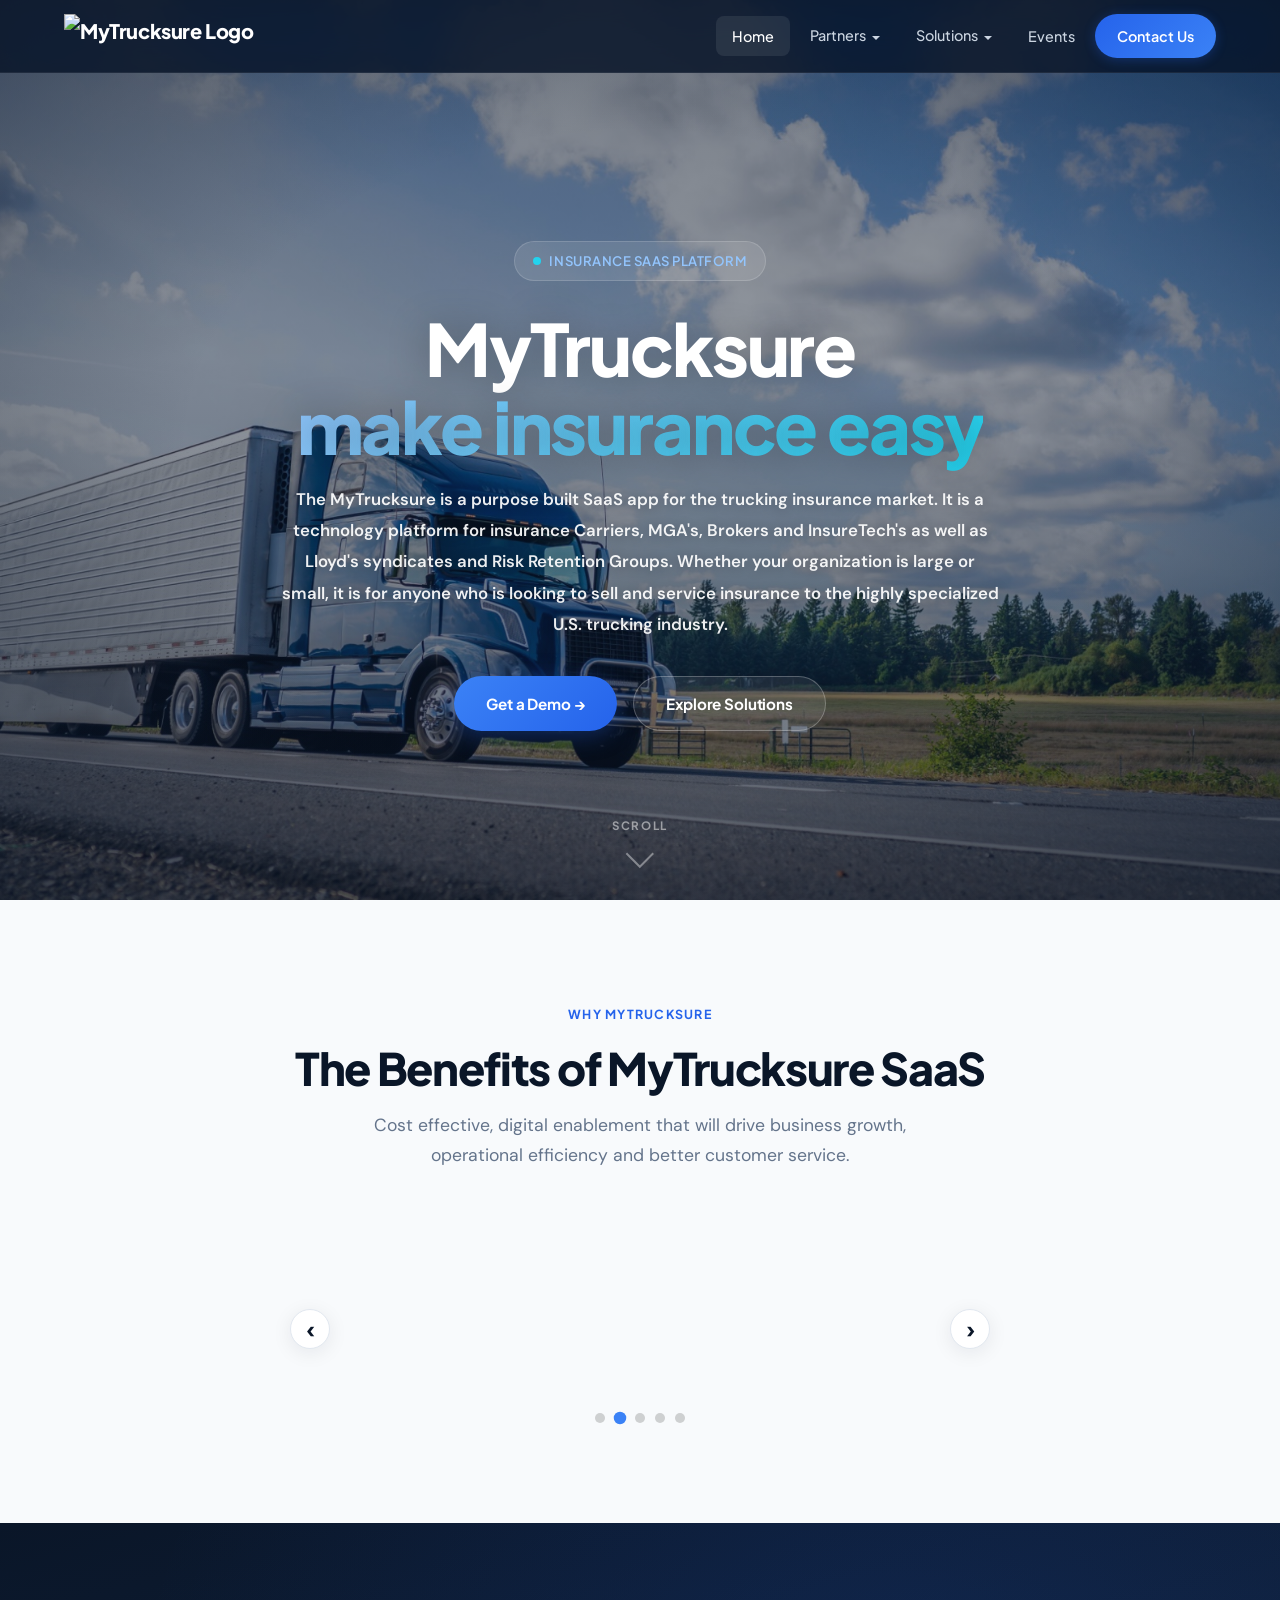
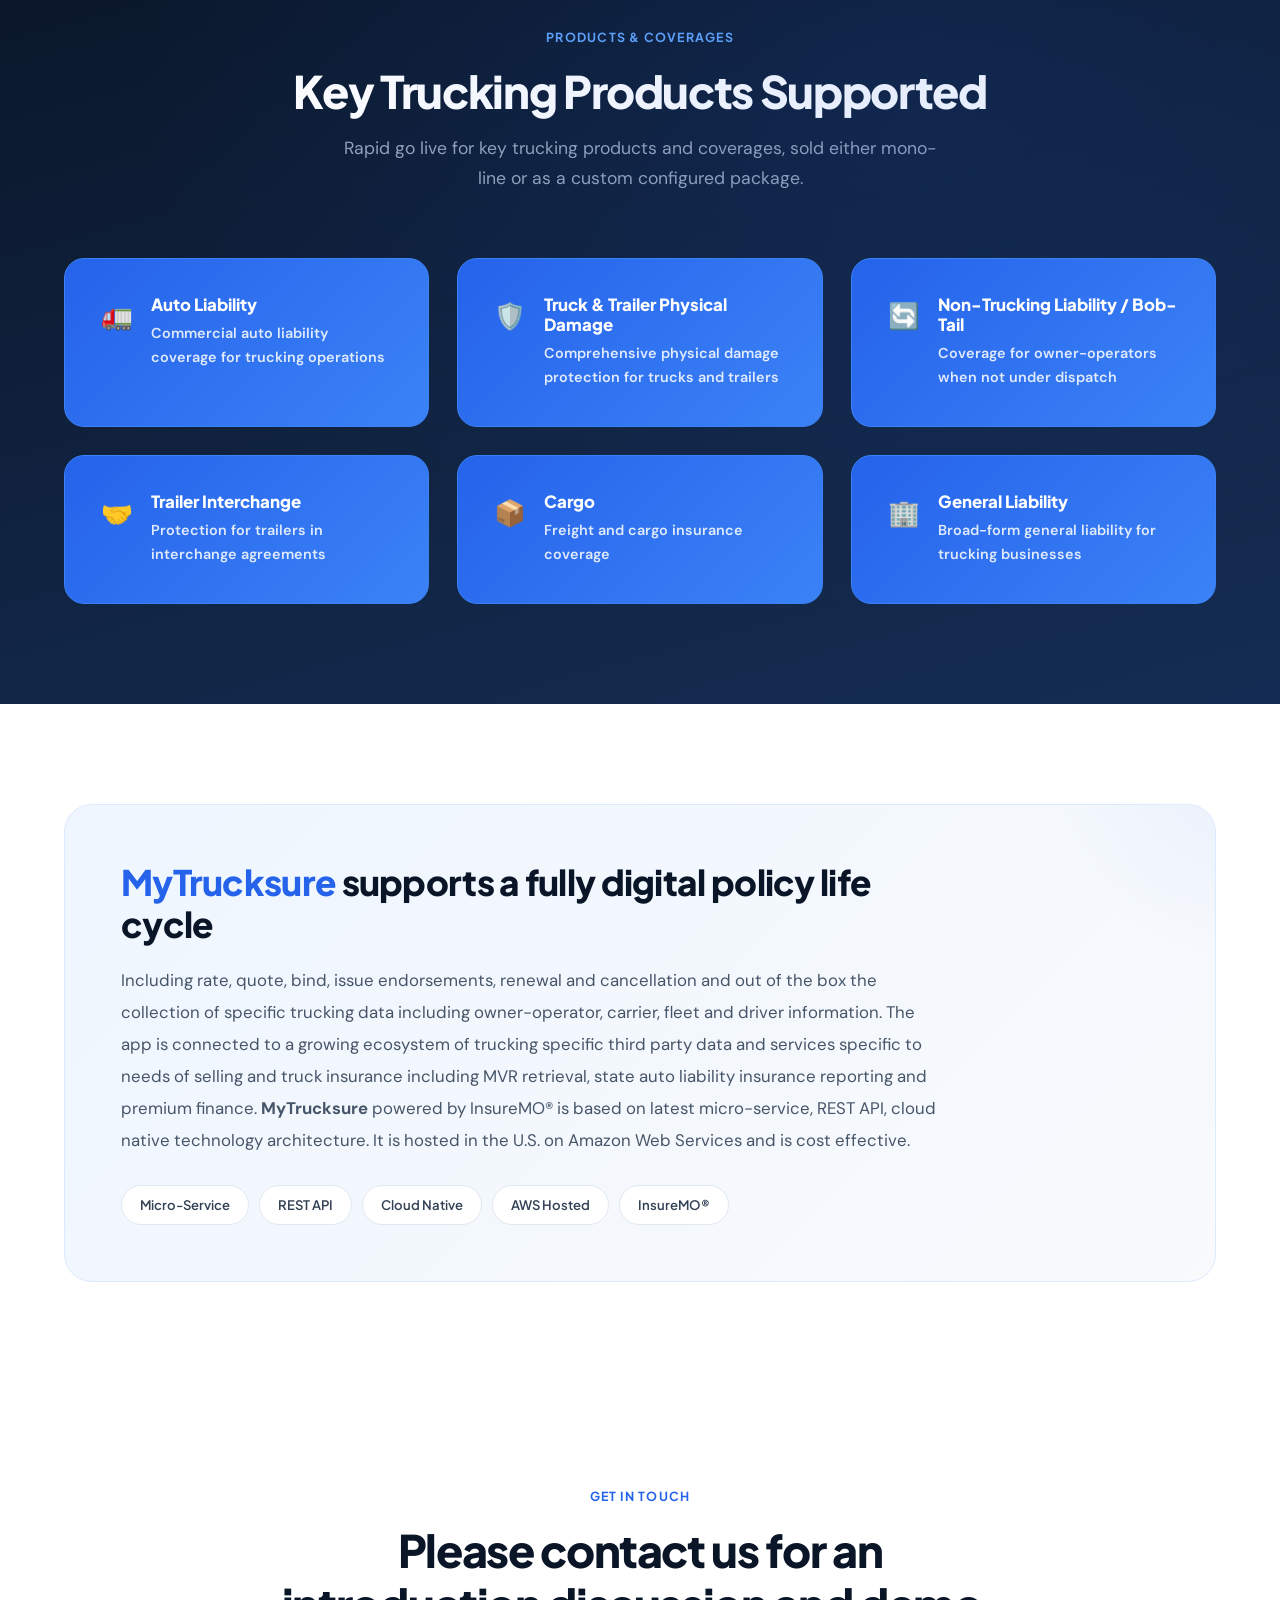
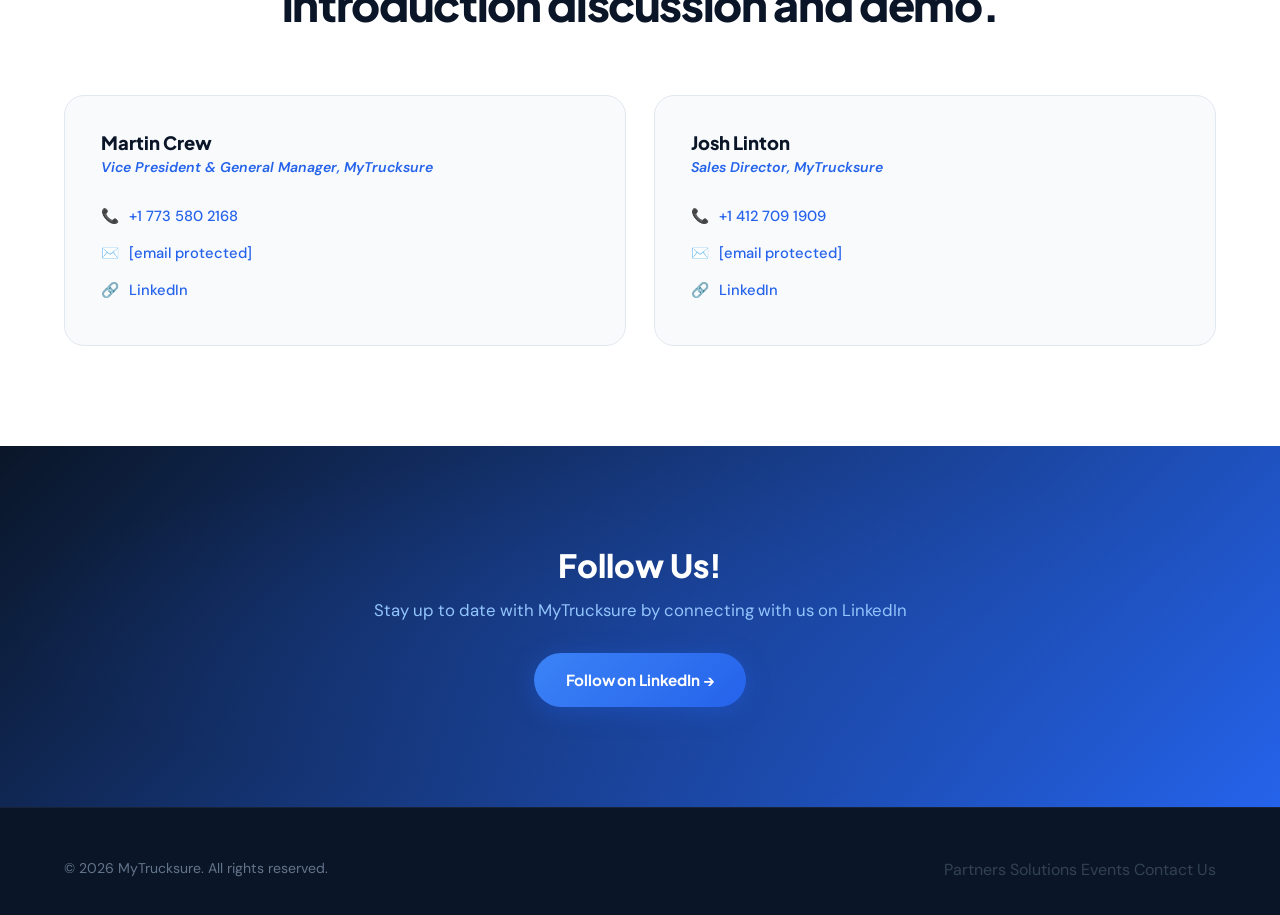
==== index.html @ 4ed74c0b "Update index.html" ====
<!DOCTYPE html>
<html lang="en">
<head>
<meta charset="UTF-8">
<meta name="viewport" content="width=device-width, initial-scale=1.0">
<title>MyTrucksure - Insurance SaaS Solution</title>
<meta name="description" content="MyTrucksure is a purpose built SaaS app for the trucking insurance market. Technology platform for insurance Carriers, MGA's, Brokers and InsureTech's.">
<link rel="preconnect" href="https://fonts.googleapis.com">
<link rel="preconnect" href="https://fonts.gstatic.com" crossorigin>
<link href="https://fonts.googleapis.com/css2?family=Plus+Jakarta+Sans:wght@400;500;600;700;800&family=DM+Sans:wght@400;500;600&display=swap" rel="stylesheet">
<link rel="stylesheet" href="css/styles.css">
</head>
<body>

<!-- ═══════════════ NAVBAR ═══════════════ -->
<nav class="navbar" id="navbar">
  <div class="nav-inner">
    <a class="nav-logo" href="index.html">
      <img src="images/MyTrucksure_logo.png" alt="MyTrucksure Logo">
    </a>
    <div class="nav-links" id="navLinks">
      <a class="nav-link active" href="index.html" data-page="home">Home</a>
      <div class="nav-dropdown">
        <a class="nav-link" href="pages/partners.html" data-page="partners">Partners</a>
        <div class="dropdown-menu">
          <a class="dropdown-item" href="pages/partners.html#partnerships">Partnerships</a>
          <a class="dropdown-item" href="pages/partners.html#integrations">Integrations</a>
        </div>
      </div>
      <div class="nav-dropdown">
        <a class="nav-link" href="pages/solutions.html" data-page="solutions">Solutions</a>
        <div class="dropdown-menu">
          <a class="dropdown-item" href="pages/solutions.html#underwriting">Underwriting</a>
          <a class="dropdown-item" href="pages/solutions.html#policyadmin">Policy Admin</a>
          <a class="dropdown-item" href="pages/solutions.html#billing">Billing &amp; Payments</a>
        </div>
      </div>
      <a class="nav-link" href="pages/events.html" data-page="events">Events</a>
      <a class="nav-link nav-cta" href="pages/contact.html" data-page="contact">Contact Us</a>
    </div>
    <button class="hamburger" id="hamburger" onclick="toggleMenu()" aria-label="Menu">
      <span></span><span></span><span></span>
    </button>
  </div>
</nav>

<!-- ═══════════════ HOME PAGE ═══════════════ -->

<!-- Hero — Full-screen truck background -->
<section class="hero" id="hero-section">
  <div class="hero-bg" id="heroBg"></div>
  <div class="container">
    <div class="hero-content">
      <div class="hero-badge"><span class="hero-badge-dot"></span> Insurance SaaS Platform</div>
      <h1>MyTrucksure<br><em>make insurance easy</em></h1>
      <p class="hero-sub">The MyTrucksure is a purpose built SaaS app for the trucking insurance market. It is a technology platform for insurance Carriers, MGA's, Brokers and InsureTech's as well as Lloyd's syndicates and Risk Retention Groups. Whether your organization is large or small, it is for anyone who is looking to sell and service insurance to the highly specialized U.S. trucking industry.</p>
      <div class="hero-ctas">
        <a class="btn btn-primary" href="pages/contact.html">Get a Demo →</a>
        <a class="btn btn-outline" href="pages/solutions.html">Explore Solutions</a>
      </div>
    </div>
  </div>
  <div class="hero-scroll">
    <div class="hero-scroll-label">Scroll</div>
    <span class="hero-scroll-arrow"></span>
  </div>
</section>

<!-- Benefits -->
<section class="benefits-section section-pad">
  <div class="container">
    <div class="section-header reveal">
      <span class="section-label">Why MyTrucksure</span>
      <h2 class="section-title">The Benefits of MyTrucksure SaaS</h2>
      <p class="section-desc">Cost effective, digital enablement that will drive business growth, operational efficiency and better customer service.</p>
    </div>
    <div class="benefits-carousel reveal" id="benefitsCarousel">
      <div class="carousel-nav prev" id="carouselPrev">‹</div>
      <div class="carousel-nav next" id="carouselNext">›</div>
      <!-- Fixed-height viewport — prevents layout shifts -->
      <div class="benefits-carousel-viewport" id="carouselViewport">
        <div class="benefits-carousel-track" id="carouselTrack">
          <div class="benefits-slide">
            <h3>Increase Quotation &amp; Binding</h3>
            <p>Increase quotation response rate and increase binding through streamlined digital workflows.</p>
          </div>
          <div class="benefits-slide">
            <h3>Eliminate Manual Processes</h3>
            <p>Eliminate manual processes and spreadsheets with automated, intelligent underwriting tools.</p>
          </div>
          <div class="benefits-slide">
            <h3>Easy Data Access</h3>
            <p>Easy access to all your underwriting and customer data in one centralized platform.</p>
          </div>
          <div class="benefits-slide">
            <h3>Premium Finance Integration</h3>
            <p>Automated premium finance integration for seamless payment workflows.</p>
          </div>
          <div class="benefits-slide">
            <h3>API Connectivity</h3>
            <p>Connect to the broader trucking digital ecosystem through easily enabled API connectivity.</p>
          </div>
        </div>
      </div>
      <div class="carousel-dots" id="carouselDots"></div>
    </div>

    <!-- Inline carousel styles & script (self-contained fix) -->
    <style>
      .benefits-carousel {
        position: relative;
        max-width: 700px;
        margin: 0 auto;
        padding: 0 50px; /* room for arrows */
        user-select: none;
      }
      .benefits-carousel-viewport {
        overflow: hidden;
        position: relative;
        /* Fixed height prevents layout reflow when slides change */
        height: 160px;
        cursor: grab;
      }
      .benefits-carousel-viewport.dragging { cursor: grabbing; }
      .benefits-carousel-track {
        display: flex;
        transition: transform 0.45s cubic-bezier(.4,0,.2,1);
        height: 100%;
        will-change: transform;
      }
      .benefits-carousel-track.no-transition { transition: none; }
      .benefits-slide {
        min-width: 100%;
        box-sizing: border-box;
        display: flex;
        flex-direction: column;
        justify-content: center;
        align-items: center;
        text-align: center;
        padding: 20px 30px;
        height: 100%;
      }
      .benefits-slide h3 { margin: 0 0 12px; }
      .benefits-slide p  { margin: 0; }

      /* Arrows — absolutely positioned, vertically centered, never move */
      .carousel-nav {
        position: absolute;
        top: 50%;
        transform: translateY(-50%);
        z-index: 2;
        width: 40px;
        height: 40px;
        display: flex;
        align-items: center;
        justify-content: center;
        font-size: 1.5rem;
        cursor: pointer;
        border-radius: 50%;
        transition: background .2s;
      }
      .carousel-nav.prev { left: 0; }
      .carousel-nav.next { right: 0; }

      /* Dots — fixed position below viewport */
      .carousel-dots {
        display: flex;
        justify-content: center;
        gap: 10px;
        margin-top: 18px;
      }
      .carousel-dot {
        width: 10px; height: 10px;
        border-radius: 50%;
        background: rgba(128,128,128,.35);
        cursor: pointer;
        transition: background .25s, transform .25s;
      }
      .carousel-dot.active {
        background: var(--accent, #3b82f6);
        transform: scale(1.25);
      }
    </style>
    <script>
    (function(){
      var track = document.getElementById('carouselTrack');
      var viewport = document.getElementById('carouselViewport');
      var dotsWrap = document.getElementById('carouselDots');
      var slides = track.querySelectorAll('.benefits-slide');
      var total = slides.length;
      var idx = 0;
      var autoDelay = 2000; // 2 seconds
      var timer = null;

      /* Build dots */
      for(var i=0;i<total;i++){
        var d = document.createElement('span');
        d.className = 'carousel-dot' + (i===0?' active':'');
        d.setAttribute('data-i', i);
        dotsWrap.appendChild(d);
      }
      var dots = dotsWrap.querySelectorAll('.carousel-dot');

      function goTo(n, animate){
        if(animate===undefined) animate=true;
        idx = ((n % total) + total) % total;
        if(!animate) track.classList.add('no-transition');
        track.style.transform = 'translateX(-' + (idx*100) + '%)';
        if(!animate) { track.offsetHeight; track.classList.remove('no-transition'); }
        for(var j=0;j<dots.length;j++) dots[j].classList.toggle('active', j===idx);
      }

      function next(){ goTo(idx+1); }
      function prev(){ goTo(idx-1); }

      /* Auto-play */
      function startAuto(){ stopAuto(); timer = setInterval(next, autoDelay); }
      function stopAuto(){ if(timer){ clearInterval(timer); timer=null; } }
      startAuto();

      /* Arrows */
      document.getElementById('carouselPrev').addEventListener('click', function(){ stopAuto(); prev(); startAuto(); });
      document.getElementById('carouselNext').addEventListener('click', function(){ stopAuto(); next(); startAuto(); });

      /* Dots */
      dotsWrap.addEventListener('click', function(e){
        var t = e.target;
        if(t.classList.contains('carousel-dot')){
          stopAuto(); goTo(+t.getAttribute('data-i')); startAuto();
        }
      });

      /* Drag / Swipe */
      var startX=0, moveX=0, dragging=false, threshold=40;

      function pointerDown(e){
        dragging = true;
        startX = (e.touches ? e.touches[0] : e).clientX;
        moveX = 0;
        track.classList.add('no-transition');
        viewport.classList.add('dragging');
        stopAuto();
      }
      function pointerMove(e){
        if(!dragging) return;
        var cx = (e.touches ? e.touches[0] : e).clientX;
        moveX = cx - startX;
        var base = -(idx * 100);
        var pct = (moveX / viewport.offsetWidth) * 100;
        track.style.transform = 'translateX(' + (base + pct) + '%)';
      }
      function pointerUp(){
        if(!dragging) return;
        dragging = false;
        track.classList.remove('no-transition');
        viewport.classList.remove('dragging');
        if(moveX < -threshold) next();
        else if(moveX > threshold) prev();
        else goTo(idx);
        startAuto();
      }

      viewport.addEventListener('mousedown', pointerDown);
      viewport.addEventListener('mousemove', pointerMove);
      document.addEventListener('mouseup', pointerUp);
      viewport.addEventListener('touchstart', pointerDown, {passive:true});
      viewport.addEventListener('touchmove', pointerMove, {passive:true});
      viewport.addEventListener('touchend', pointerUp);

      /* Pause on hover */
      viewport.addEventListener('mouseenter', stopAuto);
      viewport.addEventListener('mouseleave', startAuto);
    })();
    </script>
  </div>
</section>

<!-- Coverage -->
<section class="coverage-section section-pad">
  <div class="container">
    <div class="section-header reveal">
      <span class="section-label">Products &amp; Coverages</span>
      <h2 class="section-title">Key Trucking Products Supported</h2>
      <p class="section-desc">Rapid go live for key trucking products and coverages, sold either mono-line or as a custom configured package.</p>
    </div>
    <div class="coverage-grid">
      <div class="coverage-card reveal"><span class="coverage-icon">🚛</span><div><h3>Auto Liability</h3><p>Commercial auto liability coverage for trucking operations</p></div></div>
      <div class="coverage-card reveal"><span class="coverage-icon">🛡️</span><div><h3>Truck &amp; Trailer Physical Damage</h3><p>Comprehensive physical damage protection for trucks and trailers</p></div></div>
      <div class="coverage-card reveal"><span class="coverage-icon">🔄</span><div><h3>Non-Trucking Liability / Bob-Tail</h3><p>Coverage for owner-operators when not under dispatch</p></div></div>
      <div class="coverage-card reveal"><span class="coverage-icon">🤝</span><div><h3>Trailer Interchange</h3><p>Protection for trailers in interchange agreements</p></div></div>
      <div class="coverage-card reveal"><span class="coverage-icon">📦</span><div><h3>Cargo</h3><p>Freight and cargo insurance coverage</p></div></div>
      <div class="coverage-card reveal"><span class="coverage-icon">🏢</span><div><h3>General Liability</h3><p>Broad-form general liability for trucking businesses</p></div></div>
    </div>
  </div>
</section>

<!-- Platform Description -->
<section class="platform-section section-pad">
  <div class="container">
    <div class="platform-box reveal">
      <h2><span>MyTrucksure</span> supports a fully digital policy life cycle</h2>
      <p>Including rate, quote, bind, issue endorsements, renewal and cancellation and out of the box the collection of specific trucking data including owner-operator, carrier, fleet and driver information. The app is connected to a growing ecosystem of trucking specific third party data and services specific to needs of selling and truck insurance including MVR retrieval, state auto liability insurance reporting and premium finance. <strong>MyTrucksure</strong> powered by InsureMO® is based on latest micro-service, REST API, cloud native technology architecture. It is hosted in the U.S. on Amazon Web Services and is cost effective.</p>
      <div class="platform-tech-tags">
        <span class="tech-tag">Micro-Service</span>
        <span class="tech-tag">REST API</span>
        <span class="tech-tag">Cloud Native</span>
        <span class="tech-tag">AWS Hosted</span>
        <span class="tech-tag">InsureMO®</span>
      </div>
    </div>
  </div>
</section>

<!-- Contact Strip -->
<section class="contact-strip section-pad">
  <div class="container">
    <div class="section-header reveal">
      <span class="section-label">Get in Touch</span>
      <h2 class="section-title">Please contact us for an<br>introduction discussion and demo.</h2>
    </div>
    <div class="contact-cards">
      <div class="contact-person reveal">
        <h3>Martin Crew</h3>
        <span class="role">Vice President &amp; General Manager, MyTrucksure</span>
        <div class="contact-detail">📞 <a href="tel:+17735802168">+1 773 580 2168</a></div>
        <div class="contact-detail">✉️ <a href="/cdn-cgi/l/email-protection#127f7360667b7c3c71607765527f6b6660677179616760773c717d7f"><span class="__cf_email__" data-cfemail="b8d5d9caccd1d696dbcaddcff8d5c1cccacddbd3cbcdcadd96dbd7d5">[email&#160;protected]</span></a></div>
        <div class="contact-detail">🔗 <a href="https://www.linkedin.com/in/martin-crew-794110b/" target="_blank">LinkedIn</a></div>
      </div>
      <div class="contact-person reveal">
        <h3>Josh Linton</h3>
        <span class="role">Sales Director, MyTrucksure</span>
        <div class="contact-detail">📞 <a href="tel:+14127091909">+1 412 709 1909</a></div>
        <div class="contact-detail">✉️ <a href="/cdn-cgi/l/email-protection#315b5e42591f5d585f455e5f715c48454344525a424443541f525e5c"><span class="__cf_email__" data-cfemail="274d48544f094b4e49534849674a5e535552444c545255420944484a">[email&#160;protected]</span></a></div>
        <div class="contact-detail">🔗 <a href="https://www.linkedin.com/in/jtlinton" target="_blank">LinkedIn</a></div>
      </div>
    </div>
  </div>
</section>

<!-- LinkedIn -->
<section class="linkedin-section section-pad">
  <div class="container">
    <h2 class="reveal">Follow Us!</h2>
    <p class="reveal">Stay up to date with MyTrucksure by connecting with us on LinkedIn</p>
    <a class="btn btn-primary reveal" href="https://www.linkedin.com/company/mytrucksure/?viewAsMember=true" target="_blank">Follow on LinkedIn →</a>
  </div>
</section>

<!-- ═══════════════ FOOTER ═══════════════ -->
<footer class="site-footer">
  <div class="container">
    <div class="footer-inner">
      <p class="footer-text">&copy; 2026 MyTrucksure. All rights reserved.</p>
      <div class="footer-links">
        <a href="pages/partners.html">Partners</a>
        <a href="pages/solutions.html">Solutions</a>
        <a href="pages/events.html">Events</a>
        <a href="pages/contact.html">Contact Us</a>
      </div>
    </div>
  </div>
</footer>

<script src="js/main.js"></script>
<script>
/* ── Fallback: if main.js fails to load or doesn't handle .reveal, ensure content is visible ── */
(function(){
  /* Give main.js 800ms to initialise; if .reveal items are still invisible, force-show them */
  setTimeout(function(){
    var items = document.querySelectorAll('.reveal');
    if(!items.length) return;
    /* Check if the first reveal element is still invisible */
    var first = items[0];
    var style = window.getComputedStyle(first);
    if(style.opacity === '0' || style.visibility === 'hidden'){
      for(var i=0; i<items.length; i++){
        items[i].style.opacity = '1';
        items[i].style.transform = 'none';
        items[i].style.visibility = 'visible';
        items[i].classList.add('active');
      }
    }
  }, 800);

  /* Also set up an IntersectionObserver as a safety net for scroll-reveal */
  if('IntersectionObserver' in window){
    var obs = new IntersectionObserver(function(entries){
      entries.forEach(function(entry){
        if(entry.isIntersecting){
          entry.target.classList.add('active');
          entry.target.style.opacity = '1';
          entry.target.style.transform = 'none';
          obs.unobserve(entry.target);
        }
      });
    }, { threshold: 0.15 });
    document.querySelectorAll('.reveal').forEach(function(el){ obs.observe(el); });
  }
})();
</script>

<!-- Mobile hamburger toggle (fallback if not in main.js) -->
<script>
function toggleMenu(){
  var links = document.getElementById('navLinks');
  var ham = document.getElementById('hamburger');
  if(links){ links.classList.toggle('open'); }
  if(ham){ ham.classList.toggle('active'); }
}
</script>

<!-- Navbar scroll effect -->
<script>
(function(){
  var navbar = document.getElementById('navbar');
  if(!navbar) return;
  window.addEventListener('scroll', function(){
    if(window.scrollY > 60) navbar.classList.add('scrolled');
    else navbar.classList.remove('scrolled');
  });
})();
</script>

</body>
</html>
---- css/styles.css ----
/* ═══════════════ CSS VARIABLES ═══════════════ */
:root {
  --navy-900: #0a1628;
  --navy-800: #0f2140;
  --navy-700: #152d54;
  --navy-600: #1a3a6a;
  --blue-500: #2563eb;
  --blue-400: #3b82f6;
  --blue-300: #60a5fa;
  --blue-200: #93c5fd;
  --blue-100: #dbeafe;
  --blue-50: #eff6ff;
  --electric: #4f8fff;
  --cyan: #22d3ee;
  --slate-900: #0f172a;
  --slate-700: #334155;
  --slate-600: #475569;
  --slate-500: #64748b;
  --slate-400: #94a3b8;
  --slate-300: #cbd5e1;
  --slate-200: #e2e8f0;
  --slate-100: #f1f5f9;
  --slate-50: #f8fafc;
  --white: #ffffff;
  --font-display: 'Plus Jakarta Sans', sans-serif;
  --font-body: 'DM Sans', sans-serif;
  --shadow-sm: 0 1px 3px rgba(10,22,40,0.06);
  --shadow-md: 0 4px 20px rgba(10,22,40,0.08);
  --shadow-lg: 0 8px 40px rgba(10,22,40,0.12);
  --shadow-xl: 0 20px 60px rgba(10,22,40,0.16);
  --shadow-glow: 0 0 40px rgba(37,99,235,0.15);
  --radius-sm: 8px;
  --radius-md: 12px;
  --radius-lg: 20px;
  --radius-xl: 28px;
}

/* ═══════════════ RESET & BASE ═══════════════ */
*, *::before, *::after { margin: 0; padding: 0; box-sizing: border-box; }
html { scroll-behavior: smooth; }
body {
  font-family: var(--font-body);
  color: var(--slate-700);
  background: var(--white);
  line-height: 1.7;
  -webkit-font-smoothing: antialiased;
  overflow-x: hidden;
}
a { color: inherit; text-decoration: none; }
img { max-width: 100%; display: block; }
h1,h2,h3,h4,h5,h6 { font-family: var(--font-display); line-height: 1.2; }

/* ═══════════════ UTILITY ═══════════════ */
.container { max-width: 1200px; margin: 0 auto; padding: 0 24px; }
.section-pad { padding: 100px 0; }
.sr-only { position:absolute;width:1px;height:1px;overflow:hidden;clip:rect(0,0,0,0); }

/* ═══════════════ ANIMATIONS ═══════════════ */
@keyframes fadeUp {
  from { opacity: 0; transform: translateY(32px); }
  to { opacity: 1; transform: translateY(0); }
}
@keyframes fadeIn {
  from { opacity: 0; }
  to { opacity: 1; }
}
@keyframes slideRight {
  from { opacity: 0; transform: translateX(-40px); }
  to { opacity: 1; transform: translateX(0); }
}
@keyframes pulse-glow {
  0%, 100% { box-shadow: 0 0 20px rgba(37,99,235,0.2); }
  50% { box-shadow: 0 0 40px rgba(37,99,235,0.4); }
}
@keyframes float {
  0%, 100% { transform: translateY(0); }
  50% { transform: translateY(-12px); }
}
@keyframes grain {
  0%, 100% { transform: translate(0,0); }
  10% { transform: translate(-5%,-10%); }
  30% { transform: translate(3%,-15%); }
  50% { transform: translate(12%,9%); }
  70% { transform: translate(9%,4%); }
  90% { transform: translate(-1%,7%); }
}
@keyframes shimmer {
  0% { background-position: -200% 0; }
  100% { background-position: 200% 0; }
}
@keyframes countUp {
  from { opacity: 0; transform: translateY(10px); }
  to { opacity: 1; transform: translateY(0); }
}
.reveal {
  opacity: 0;
  transform: translateY(32px);
  transition: opacity 0.7s cubic-bezier(0.16,1,0.3,1), transform 0.7s cubic-bezier(0.16,1,0.3,1);
}
.reveal.visible {
  opacity: 1;
  transform: translateY(0);
}

/* ═══════════════ NAVBAR ═══════════════ */
.navbar {
  position: fixed; top: 0; left: 0; right: 0; z-index: 1000;
  background: rgba(10,22,40,0.85);
  backdrop-filter: blur(20px) saturate(180%);
  -webkit-backdrop-filter: blur(20px) saturate(180%);
  border-bottom: 1px solid rgba(255,255,255,0.06);
  transition: background 0.3s, box-shadow 0.3s;
}
.navbar.scrolled {
  background: rgba(10,22,40,0.95);
  box-shadow: 0 4px 30px rgba(0,0,0,0.2);
}
.nav-inner {
  max-width: 1200px; margin: 0 auto; padding: 0 24px;
  display: flex; align-items: center; justify-content: space-between;
  height: 72px;
}
.nav-logo {
  display: flex; align-items: center; gap: 10px;
  font-family: var(--font-display); font-weight: 800;
  font-size: 1.25rem; color: var(--white);
  letter-spacing: -0.02em; cursor: pointer;
}
.nav-logo img { height: 44px; width: auto; border-radius: 0; image-rendering: -webkit-optimize-contrast; }
.nav-links { display: flex; align-items: center; gap: 4px; }
.nav-link {
  color: var(--slate-300); font-size: 0.9rem; font-weight: 500;
  padding: 8px 16px; border-radius: var(--radius-sm);
  transition: color 0.2s, background 0.2s;
  cursor: pointer; position: relative;
  font-family: var(--font-display);
}
.nav-link:hover, .nav-link.active { color: var(--white); background: rgba(255,255,255,0.08); }
.nav-dropdown { position: relative; }
.nav-dropdown .nav-link::after {
  content: ''; display: inline-block; width: 0; height: 0;
  border-left: 4px solid transparent; border-right: 4px solid transparent;
  border-top: 4px solid currentColor; margin-left: 6px; vertical-align: middle;
  transition: transform 0.2s;
}
.nav-dropdown:hover .nav-link::after { transform: rotate(180deg); }
.dropdown-menu {
  position: absolute; top: calc(100% + 8px); left: 0;
  background: var(--navy-800); border: 1px solid rgba(255,255,255,0.08);
  border-radius: var(--radius-md); padding: 8px;
  min-width: 220px; opacity: 0; visibility: hidden;
  transform: translateY(-8px);
  transition: all 0.25s cubic-bezier(0.16,1,0.3,1);
  box-shadow: 0 16px 48px rgba(0,0,0,0.3);
}
.nav-dropdown:hover .dropdown-menu { opacity: 1; visibility: visible; transform: translateY(0); }
.dropdown-item {
  display: block; padding: 10px 14px; border-radius: var(--radius-sm);
  color: var(--slate-300); font-size: 0.88rem; font-weight: 500;
  transition: all 0.15s; font-family: var(--font-display); cursor: pointer;
}
.dropdown-item:hover { background: rgba(255,255,255,0.06); color: var(--white); }
.nav-cta {
  background: linear-gradient(135deg, var(--blue-500), var(--blue-400));
  color: var(--white) !important; padding: 10px 22px !important;
  border-radius: 100px !important; font-weight: 600 !important;
  box-shadow: 0 2px 12px rgba(37,99,235,0.3);
  transition: transform 0.2s, box-shadow 0.2s !important;
}
.nav-cta:hover { transform: translateY(-1px); box-shadow: 0 4px 20px rgba(37,99,235,0.4); background: linear-gradient(135deg, var(--blue-500), var(--blue-400)) !important; }
.hamburger { display: none; flex-direction: column; gap: 5px; cursor: pointer; padding: 8px; background: none; border: none; }
.hamburger span { display: block; width: 24px; height: 2px; background: var(--white); border-radius: 2px; transition: all 0.3s; }
.hamburger.open span:nth-child(1) { transform: rotate(45deg) translate(5px,5px); }
.hamburger.open span:nth-child(2) { opacity: 0; }
.hamburger.open span:nth-child(3) { transform: rotate(-45deg) translate(5px,-5px); }

/* ═══════════════ PAGE SECTIONS ═══════════════ */
/* Multi-page site: no SPA show/hide needed */

/* ═══════════════ HERO — FULL-SCREEN BACKGROUND ═══════════════ */
.hero {
  position: relative; min-height: 100vh; display: flex; align-items: center;
  justify-content: center; text-align: center;
  overflow: hidden; padding-top: 72px;
}
/* Truck background image — covers entire viewport */
.hero-bg {
  position: absolute; inset: 0; z-index: 0;
  background-image: url('../images/Heropage.jpeg');
  background-size: cover; background-position: center center;
  background-repeat: no-repeat;
  transition: opacity 0.6s ease;
}
/* Dark overlay for text readability */
.hero-bg::after {
  content: ''; position: absolute; inset: 0;
  background: linear-gradient(
    180deg,
    rgba(10,22,40,0.55) 0%,
    rgba(10,22,40,0.45) 40%,
    rgba(10,22,40,0.65) 100%
  );
}
/* Subtle vignette */
.hero-bg::before {
  content: ''; position: absolute; inset: 0; z-index: 1;
  background: radial-gradient(ellipse at center, transparent 50%, rgba(10,22,40,0.4) 100%);
}

.hero-content {
  position: relative; z-index: 2; max-width: 760px;
  animation: fadeUp 1s cubic-bezier(0.16,1,0.3,1) 0.2s both;
}
.hero-badge {
  display: inline-flex; align-items: center; gap: 8px;
  background: rgba(255,255,255,0.1); border: 1px solid rgba(255,255,255,0.15);
  padding: 8px 18px; border-radius: 100px; font-size: 0.82rem;
  color: var(--blue-200); font-weight: 600; margin-bottom: 28px;
  font-family: var(--font-display); letter-spacing: 0.04em; text-transform: uppercase;
  backdrop-filter: blur(12px);
}
.hero-badge-dot { width: 8px; height: 8px; background: var(--cyan); border-radius: 50%; animation: pulse-glow 2s ease-in-out infinite; }
.hero h1 {
  font-size: clamp(2.8rem, 6vw, 4.5rem); font-weight: 800;
  color: var(--white); letter-spacing: -0.03em; margin-bottom: 8px;
  line-height: 1.08;
  text-shadow: 0 2px 40px rgba(0,0,0,0.3);
}
.hero h1 em {
  font-style: normal;
  background: linear-gradient(135deg, var(--blue-200), var(--cyan));
  -webkit-background-clip: text; -webkit-text-fill-color: transparent;
}
.hero-sub {
  font-size: clamp(0.95rem, 1.4vw, 1.05rem); color: rgba(255,255,255,0.92);
  margin: 20px auto 36px; line-height: 1.85; max-width: 720px;
  text-shadow: 0 1px 12px rgba(0,0,0,0.3);
  font-weight: 600;
}
.hero-ctas { display: flex; gap: 16px; flex-wrap: wrap; justify-content: center; }

/* Scroll indicator */
.hero-scroll {
  position: absolute; bottom: 36px; left: 50%; transform: translateX(-50%);
  z-index: 3; text-align: center;
  animation: fadeIn 1s 1.5s both;
}
.hero-scroll-label {
  font-size: 0.72rem; font-weight: 700; color: rgba(255,255,255,0.5);
  text-transform: uppercase; letter-spacing: 0.15em;
  font-family: var(--font-display); margin-bottom: 8px;
}
.hero-scroll-arrow {
  display: block; margin: 0 auto;
  width: 20px; height: 20px;
  border-right: 2px solid rgba(255,255,255,0.4);
  border-bottom: 2px solid rgba(255,255,255,0.4);
  transform: rotate(45deg);
  animation: scrollBounce 2s ease-in-out infinite;
}
@keyframes scrollBounce {
  0%, 100% { transform: rotate(45deg) translateY(0); opacity: 0.4; }
  50% { transform: rotate(45deg) translateY(6px); opacity: 0.8; }
}

.btn {
  display: inline-flex; align-items: center; gap: 8px;
  padding: 14px 32px; border-radius: 100px; font-weight: 700;
  font-size: 0.95rem; font-family: var(--font-display);
  transition: all 0.25s cubic-bezier(0.16,1,0.3,1);
  cursor: pointer; border: none; letter-spacing: -0.01em;
}
.btn-primary {
  background: linear-gradient(135deg, var(--blue-400), var(--blue-500));
  color: var(--white); box-shadow: 0 4px 24px rgba(37,99,235,0.35);
}
.btn-primary:hover { transform: translateY(-2px); box-shadow: 0 8px 32px rgba(37,99,235,0.45); }
.btn-outline {
  background: rgba(255,255,255,0.08); color: var(--white);
  border: 1.5px solid rgba(255,255,255,0.25);
  backdrop-filter: blur(8px);
}
.btn-outline:hover { background: rgba(255,255,255,0.15); border-color: rgba(255,255,255,0.4); }
.btn-dark {
  background: var(--navy-800); color: var(--white);
  border: 1px solid rgba(255,255,255,0.1);
}
.btn-dark:hover { background: var(--navy-700); }
/* (hero visual elements removed — truck is now full-screen background) */

/* trust bar removed */

/* ═══════════════ BENEFITS ═══════════════ */
.benefits-section { background: var(--slate-50); }
/* Benefits Carousel */
.benefits-carousel { position: relative; max-width: 800px; margin: 0 auto; }
.benefits-carousel-track { overflow: hidden; border-radius: var(--radius-xl); }
.benefits-slide {
  display: none; padding: 48px 56px;
  background: var(--white); border: 1px solid var(--slate-200);
  border-radius: var(--radius-xl); text-align: center;
  box-shadow: var(--shadow-md);
  animation: slideFadeIn 0.5s ease both;
}
.benefits-slide.active { display: block; }
@keyframes slideFadeIn { from { opacity: 0; transform: translateX(20px); } to { opacity: 1; transform: translateX(0); } }
.benefits-slide .benefit-icon-lg { font-size: 2.5rem; margin-bottom: 20px; }
.benefits-slide h3 { font-size: clamp(2rem, 4vw, 3rem); font-weight: 800; color: var(--navy-900); margin-bottom: 16px; font-family: var(--font-display); line-height: 1.15; }
.benefits-slide p { font-size: 1.05rem; color: var(--slate-500); line-height: 1.8; max-width: 580px; margin: 0 auto; }
.carousel-nav {
  position: absolute; top: 50%; transform: translateY(-50%);
  width: 48px; height: 48px; border-radius: 50%;
  background: var(--white); border: 1px solid var(--slate-200);
  display: flex; align-items: center; justify-content: center;
  cursor: pointer; font-size: 1.2rem; color: var(--navy-900);
  box-shadow: var(--shadow-md); transition: all 0.2s;
  font-family: var(--font-display); font-weight: 700;
  z-index: 2;
}
.carousel-nav:hover { background: var(--blue-500); color: var(--white); border-color: var(--blue-500); }
.carousel-nav.prev { left: -28px; }
.carousel-nav.next { right: -28px; }
.carousel-dots { display: flex; justify-content: center; gap: 10px; margin-top: 28px; }
.carousel-dot {
  width: 10px; height: 10px; border-radius: 50%;
  background: var(--slate-300); cursor: pointer;
  transition: all 0.3s;
}
.carousel-dot.active { background: var(--blue-500); transform: scale(1.2); }
.section-header { text-align: center; margin-bottom: 64px; }
.section-label {
  display: inline-block; font-size: 0.78rem; font-weight: 700;
  color: var(--blue-500); text-transform: uppercase; letter-spacing: 0.1em;
  margin-bottom: 16px; font-family: var(--font-display);
}
.section-title {
  font-size: clamp(2rem, 3.5vw, 2.8rem); font-weight: 800;
  color: var(--navy-900); letter-spacing: -0.03em; margin-bottom: 16px;
}
.section-desc { font-size: 1.1rem; color: var(--slate-500); max-width: 600px; margin: 0 auto; }
.benefits-grid { display: grid; grid-template-columns: repeat(auto-fit, minmax(340px,1fr)); gap: 24px; }
.benefit-card {
  background: var(--white); border: 1px solid var(--slate-200);
  border-radius: var(--radius-lg); padding: 36px;
  transition: all 0.35s cubic-bezier(0.16,1,0.3,1);
  position: relative; overflow: hidden;
}
.benefit-card::before {
  content: ''; position: absolute; top: 0; left: 0; right: 0; height: 3px;
  background: linear-gradient(90deg, var(--blue-400), var(--cyan));
  opacity: 0; transition: opacity 0.3s;
}
.benefit-card:hover { transform: translateY(-4px); box-shadow: var(--shadow-lg); border-color: var(--blue-200); }
.benefit-card:hover::before { opacity: 1; }
.benefit-icon {
  width: 52px; height: 52px; border-radius: var(--radius-md);
  background: var(--blue-50); display: flex; align-items: center; justify-content: center;
  margin-bottom: 20px; font-size: 1.4rem;
}
.benefit-card h3 { font-size: 1.1rem; font-weight: 700; color: var(--navy-900); margin-bottom: 10px; }
.benefit-card p { font-size: 0.95rem; color: var(--slate-500); line-height: 1.7; }

/* ═══════════════ COVERAGE ═══════════════ */
.coverage-section {
  background: linear-gradient(165deg, var(--navy-900), var(--navy-700));
  position: relative; overflow: hidden;
}
.coverage-section::before {
  content: ''; position: absolute; inset: 0;
  background: radial-gradient(ellipse at 70% 20%, rgba(37,99,235,0.12) 0%, transparent 60%);
}
.coverage-section .section-label { color: var(--blue-300); }
.coverage-section .section-title { color: var(--white); }
.coverage-section .section-desc { color: var(--slate-400); }
.coverage-grid { display: grid; grid-template-columns: repeat(auto-fit, minmax(320px,1fr)); gap: 28px; position: relative; z-index: 1; }
.coverage-card {
  border-radius: var(--radius-lg); padding: 36px;
  transition: all 0.4s cubic-bezier(0.16,1,0.3,1); display: flex; align-items: flex-start; gap: 18px;
  border: 1px solid transparent;
}
/* Default: ALL cards blue bg/white text */
.coverage-card:nth-child(odd) {
  background: linear-gradient(135deg, var(--blue-500), var(--blue-400));
  border-color: var(--blue-400);
}
.coverage-card:nth-child(even) {
  background: linear-gradient(135deg, var(--blue-500), var(--blue-400));
  border-color: var(--blue-400);
}
.coverage-card:nth-child(odd) h3 { color: var(--white); font-weight: 800; }
.coverage-card:nth-child(odd) p { color: rgba(255,255,255,0.85); }
.coverage-card:nth-child(even) h3 { color: var(--white); font-weight: 800; }
.coverage-card:nth-child(even) p { color: rgba(255,255,255,0.85); }
/* Hover: flip to white bg / blue text */
.coverage-card:hover {
  transform: translateY(-4px);
  box-shadow: 0 12px 40px rgba(0,0,0,0.15);
  background: var(--white) !important;
  border-color: var(--slate-200) !important;
}
.coverage-card:hover h3 { color: var(--blue-500) !important; }
.coverage-card:hover p { color: var(--slate-600) !important; }
.coverage-card:hover .coverage-icon { filter: none; }
.coverage-icon { font-size: 1.6rem; flex-shrink: 0; }
.coverage-card h3 { font-size: 1.05rem; font-weight: 800; margin-bottom: 6px; }
.coverage-card p { font-size: 0.9rem; font-weight: 600; }

/* ═══════════════ PLATFORM ═══════════════ */
.platform-section { background: var(--white); }
.platform-box {
  background: linear-gradient(135deg, var(--blue-50), var(--slate-50));
  border: 1px solid var(--blue-100); border-radius: var(--radius-xl);
  padding: 56px; position: relative; overflow: hidden;
}
.platform-box::before {
  content: ''; position: absolute; top: -50%; right: -20%; width: 400px; height: 400px;
  background: radial-gradient(circle, rgba(37,99,235,0.06) 0%, transparent 70%);
  border-radius: 50%;
}
.platform-box h2 {
  font-size: clamp(1.6rem, 3vw, 2.2rem); font-weight: 800; color: var(--navy-900);
  margin-bottom: 20px; letter-spacing: -0.02em; max-width: 800px; position: relative;
}
.platform-box h2 span { color: var(--blue-500); }
.platform-box > p {
  font-size: 1.05rem; color: var(--slate-600); line-height: 1.9;
  max-width: 820px; position: relative;
}
.platform-tech-tags { display: flex; flex-wrap: wrap; gap: 10px; margin-top: 28px; position: relative; }
.tech-tag {
  padding: 8px 18px; border-radius: 100px; font-size: 0.82rem;
  font-weight: 600; font-family: var(--font-display);
  background: var(--white); border: 1px solid var(--slate-200);
  color: var(--slate-700);
}

/* ═══════════════ CONTACT STRIP ON HOME ═══════════════ */
.contact-strip { background: var(--white); }
.contact-cards { display: grid; grid-template-columns: repeat(auto-fit, minmax(300px,1fr)); gap: 28px; }
.contact-person {
  background: var(--slate-50); border: 1px solid var(--slate-200);
  border-radius: var(--radius-lg); padding: 36px;
  transition: all 0.3s;
}
.contact-person:hover { box-shadow: var(--shadow-md); border-color: var(--blue-200); }
.contact-person h3 { font-size: 1.15rem; font-weight: 800; color: var(--navy-900); margin-bottom: 2px; }
.contact-person .role { font-size: 0.88rem; color: var(--blue-500); font-weight: 600; font-style: italic; margin-bottom: 18px; display: block; }
.contact-detail { display: flex; align-items: center; gap: 10px; padding: 6px 0; font-size: 0.92rem; color: var(--slate-600); }
.contact-detail a { color: var(--blue-500); font-weight: 500; }
.contact-detail a:hover { text-decoration: underline; }

/* ═══════════════ LINKEDIN CTA ═══════════════ */
.linkedin-section {
  background: linear-gradient(135deg, var(--navy-900), var(--blue-500));
  text-align: center; position: relative; overflow: hidden;
}
.linkedin-section::before {
  content: ''; position: absolute; inset: 0;
  background: radial-gradient(ellipse at center, rgba(37,99,235,0.15) 0%, transparent 70%);
}
.linkedin-section h2 { color: var(--white); font-size: 2rem; font-weight: 800; margin-bottom: 12px; position: relative; }
.linkedin-section p { color: var(--blue-200); font-size: 1.05rem; margin-bottom: 28px; position: relative; }
.linkedin-section .btn { position: relative; }

/* ═══════════════ PARTNERS PAGE ═══════════════ */
.partners-hero {
  padding: 140px 0 60px;
  background: linear-gradient(165deg, var(--navy-900), var(--navy-700));
  text-align: center; position: relative; overflow: hidden;
}
.partners-hero::before {
  content: ''; position: absolute; inset: 0;
  background: radial-gradient(ellipse at 50% 80%, rgba(37,99,235,0.15) 0%, transparent 60%);
}
.partners-hero h1 { font-size: clamp(2rem, 4vw, 3rem); font-weight: 800; color: var(--white); position: relative; margin-bottom: 12px; }
.partners-hero p { color: var(--blue-200); font-size: 1.1rem; max-width: 600px; margin: 0 auto; position: relative; }
.partners-intro {
  max-width: 780px; margin: 0 auto; text-align: center;
  font-size: 1.05rem; color: var(--slate-600); line-height: 1.8;
  padding: 48px 24px 0;
}
.partners-grid { display: grid; grid-template-columns: repeat(auto-fit, minmax(340px,1fr)); gap: 28px; }
.partner-card {
  background: var(--white); border: 1px solid var(--slate-200);
  border-radius: var(--radius-lg); padding: 36px;
  transition: all 0.35s cubic-bezier(0.16,1,0.3,1);
  display: flex; flex-direction: column;
}
.partner-card:hover { transform: translateY(-4px); box-shadow: var(--shadow-lg); border-color: var(--blue-200); }
.partner-logo-wrap { height: 80px; display: flex; align-items: center; justify-content: center; margin-bottom: 20px; padding: 10px; background: var(--slate-50); border-radius: var(--radius-sm); }
.partner-logo-wrap img { max-height: 56px; max-width: 160px; width: auto; object-fit: contain; }
.partner-card h3 { font-size: 1.1rem; font-weight: 800; color: var(--navy-900); margin-bottom: 4px; }
.partner-card .partner-tag { font-size: 0.82rem; font-weight: 700; color: var(--blue-500); margin-bottom: 14px; display: block; }
.partner-card p { font-size: 0.92rem; color: var(--slate-500); line-height: 1.7; flex: 1; }
.partner-card .partner-link {
  display: inline-flex; align-items: center; gap: 6px;
  margin-top: 18px; color: var(--blue-500); font-weight: 600; font-size: 0.88rem;
  transition: gap 0.2s;
}
.partner-card:hover .partner-link { gap: 10px; }

/* ═══════════════ SOLUTIONS PAGE ═══════════════ */
.solutions-hero {
  padding: 140px 0 60px;
  background: linear-gradient(165deg, var(--navy-900), var(--navy-700));
  text-align: center; position: relative; overflow: hidden;
}
.solutions-hero::before {
  content: ''; position: absolute; inset: 0;
  background: radial-gradient(ellipse at 50% 80%, rgba(37,99,235,0.15) 0%, transparent 60%);
}
.solutions-hero h1 { font-size: clamp(2rem, 4vw, 3rem); font-weight: 800; color: var(--white); position: relative; margin-bottom: 12px; }
.solutions-hero p { color: var(--blue-200); font-size: 1.1rem; max-width: 600px; margin: 0 auto; position: relative; }
.solution-block { padding: 80px 0; border-bottom: 1px solid var(--slate-200); }
.solution-block:last-child { border-bottom: none; }
.solution-block:nth-child(even) { background: var(--slate-50); }
.solution-layout { display: grid; grid-template-columns: 1fr 1fr; gap: 60px; align-items: center; }
.solution-layout.reverse { direction: rtl; }
.solution-layout.reverse > * { direction: ltr; }
.solution-content h2 {
  font-size: clamp(1.8rem, 3vw, 2.4rem); font-weight: 800;
  color: var(--navy-900); margin-bottom: 8px; letter-spacing: -0.02em;
}
.solution-content .solution-subtitle {
  font-size: 1rem; color: var(--blue-500); font-weight: 600;
  margin-bottom: 24px; font-family: var(--font-display);
}
.solution-features { list-style: none; display: flex; flex-direction: column; gap: 14px; }
.solution-features li {
  display: flex; align-items: flex-start; gap: 12px;
  font-size: 0.95rem; color: var(--slate-600); line-height: 1.6;
}
.solution-features li::before {
  content: '✓'; color: var(--blue-500); font-weight: 800; flex-shrink: 0;
  width: 24px; height: 24px; display: flex; align-items: center; justify-content: center;
  background: var(--blue-50); border-radius: 50%; font-size: 0.8rem;
}
.solution-visual {
  background: linear-gradient(135deg, var(--blue-50), var(--slate-100));
  border-radius: var(--radius-xl); padding: 40px; display: flex;
  align-items: center; justify-content: center; min-height: 300px;
  border: 1px solid var(--blue-100);
}
.solution-visual img { max-width: 100%; border-radius: var(--radius-md); }

/* ═══════════════ EVENTS PAGE ═══════════════ */
.events-hero {
  padding: 140px 0 60px;
  background: linear-gradient(165deg, var(--navy-900), var(--navy-700));
  text-align: center; position: relative; overflow: hidden;
}
.events-hero::before {
  content: ''; position: absolute; inset: 0;
  background: radial-gradient(ellipse at 50% 80%, rgba(37,99,235,0.15) 0%, transparent 60%);
}
.events-hero h1 { font-size: clamp(2rem, 4vw, 3rem); font-weight: 800; color: var(--white); position: relative; margin-bottom: 12px; }
.events-hero p { color: var(--blue-200); font-size: 1.1rem; max-width: 600px; margin: 0 auto; position: relative; }
.events-grid { display: grid; grid-template-columns: repeat(auto-fit, minmax(340px,1fr)); gap: 28px; }
.event-card {
  background: var(--white); border: 1px solid var(--slate-200);
  border-radius: var(--radius-lg); overflow: hidden;
  transition: all 0.35s cubic-bezier(0.16,1,0.3,1);
  cursor: pointer;
}
.event-card:hover { transform: translateY(-4px); box-shadow: var(--shadow-lg); border-color: var(--blue-200); }
.event-card-top {
  background: linear-gradient(135deg, var(--navy-800), var(--navy-700));
  padding: 28px 32px; position: relative;
}
.event-date {
  font-size: 0.82rem; font-weight: 700; color: var(--blue-300);
  font-family: var(--font-display); text-transform: uppercase;
  letter-spacing: 0.05em; margin-bottom: 8px;
}
.event-card h3 { font-size: 1.2rem; font-weight: 800; color: var(--white); }
.event-card-body { padding: 24px 32px; }
.event-card-body p { font-size: 0.92rem; color: var(--slate-500); line-height: 1.7; }
.event-card { display: flex; flex-direction: column; }
.event-card-body { flex: 1; }
.event-card-footer {
  padding: 0 32px 24px;
  display: flex; justify-content: space-between; align-items: center;
  margin-top: auto;
}
/* Event logo overlay on hover — covers entire card above footer */
.event-card { position: relative; }
.event-card-logo {
  position: absolute; top: 0; left: 0; right: 0; bottom: 60px;
  display: flex; align-items: center; justify-content: center;
  background: rgba(10,22,40,0.92); backdrop-filter: blur(8px);
  opacity: 0; transition: opacity 0.4s ease;
  border-radius: var(--radius-lg) var(--radius-lg) 0 0;
  z-index: 5;
}
.event-card-logo img { max-height: 100px; max-width: 280px; object-fit: contain; filter: brightness(1.15); }
.event-card:hover .event-card-logo { opacity: 1; }
.event-location { font-size: 0.82rem; color: var(--slate-400); font-weight: 500; }
.event-location::before { content: '📍 '; }
.event-read-more {
  font-size: 0.85rem; color: var(--blue-500); font-weight: 600;
  font-family: var(--font-display);
  display: inline-flex; align-items: center; gap: 4px;
  transition: gap 0.2s;
}
.event-card:hover .event-read-more { gap: 8px; }

/* ═══════════════ EVENT DETAIL VIEW ═══════════════ */
.event-detail-page {
  padding-top: 72px;
}
.breadcrumb {
  background: var(--slate-50); border-bottom: 1px solid var(--slate-200);
  padding: 14px 0;
}
.breadcrumb-inner {
  display: flex; align-items: center; gap: 8px;
  font-size: 0.85rem; color: var(--slate-500);
  font-family: var(--font-display);
}
.breadcrumb-link {
  color: var(--blue-500); cursor: pointer; font-weight: 500;
  transition: color 0.2s;
}
.breadcrumb-link:hover { color: var(--navy-900); text-decoration: underline; }
.breadcrumb-sep { color: var(--slate-400); }
.breadcrumb-current { color: var(--slate-700); font-weight: 600; }

.event-detail-hero {
  background: linear-gradient(165deg, var(--navy-900), var(--navy-700));
  padding: 80px 0 60px; text-align: center;
  position: relative; overflow: hidden;
}
.event-detail-hero::before {
  content: ''; position: absolute; inset: 0;
  background: radial-gradient(ellipse at 50% 80%, rgba(37,99,235,0.15) 0%, transparent 60%);
}
.event-detail-hero h1 {
  font-size: clamp(2rem, 4vw, 3rem); font-weight: 800;
  color: var(--white); position: relative; margin-bottom: 12px;
}
.event-detail-logo { margin: 0 auto 20px; max-height: 90px; object-fit: contain; position: relative; }
.event-detail-meta {
  display: flex; align-items: center; justify-content: center; gap: 24px;
  position: relative; flex-wrap: wrap;
}
.event-detail-meta span {
  font-size: 0.95rem; color: var(--blue-200); font-weight: 500;
}
.event-detail-body {
  max-width: 720px; margin: 0 auto; padding: 60px 24px 80px;
}
.event-detail-body p {
  font-size: 1.05rem; color: var(--slate-600); line-height: 1.9;
  margin-bottom: 20px;
}
.event-detail-body a {
  color: var(--blue-500); text-decoration: underline;
}
.event-detail-nav {
  display: flex; justify-content: space-between; align-items: center;
  border-top: 1px solid var(--slate-200);
  padding-top: 32px; margin-top: 40px;
}
.event-nav-btn {
  display: flex; align-items: center; gap: 8px;
  color: var(--blue-500); font-weight: 600; font-size: 0.92rem;
  font-family: var(--font-display); cursor: pointer;
  padding: 10px 20px; border-radius: 100px;
  background: var(--blue-50); border: 1px solid var(--blue-100);
  transition: all 0.2s;
}
.event-nav-btn:hover { background: var(--blue-100); }
.event-nav-btn.disabled { opacity: 0.3; pointer-events: none; }
.event-back-btn {
  display: inline-flex; align-items: center; gap: 8px;
  color: var(--blue-500); font-weight: 600; font-size: 0.92rem;
  font-family: var(--font-display); cursor: pointer;
  margin-bottom: 32px;
  transition: gap 0.2s;
}
.event-back-btn:hover { gap: 12px; }

/* ═══════════════ CONTACT PAGE ═══════════════ */
.contact-hero {
  padding: 140px 0 60px;
  background: linear-gradient(165deg, var(--navy-900), var(--navy-700));
  text-align: center; position: relative; overflow: hidden;
}
.contact-hero::before {
  content: ''; position: absolute; inset: 0;
  background: radial-gradient(ellipse at 50% 80%, rgba(37,99,235,0.15) 0%, transparent 60%);
}
.contact-hero h1 { font-size: clamp(2rem, 4vw, 3rem); font-weight: 800; color: var(--white); position: relative; margin-bottom: 12px; }
.contact-hero p { color: var(--blue-200); font-size: 1.1rem; max-width: 600px; margin: 0 auto; position: relative; }
.contact-hero p a { color: var(--cyan); text-decoration: underline; }
.contact-page-layout { display: grid; grid-template-columns: 1.2fr 1fr; gap: 48px; align-items: start; }
.contact-form-wrap {
  background: var(--white); border: 1px solid var(--slate-200);
  border-radius: var(--radius-xl); padding: 48px;
  box-shadow: var(--shadow-md);
}
.contact-form-wrap h2 { font-size: 1.5rem; font-weight: 800; color: var(--navy-900); margin-bottom: 8px; }
.contact-form-wrap .form-desc { color: var(--slate-500); margin-bottom: 32px; font-size: 0.95rem; }
.form-group { margin-bottom: 20px; }
.form-label {
  display: block; font-size: 0.85rem; font-weight: 600; color: var(--slate-700);
  margin-bottom: 6px; font-family: var(--font-display);
}
.form-input, .form-textarea {
  width: 100%; padding: 12px 16px; border: 1.5px solid var(--slate-200);
  border-radius: var(--radius-sm); font-family: var(--font-body);
  font-size: 0.95rem; color: var(--slate-700);
  transition: border-color 0.2s, box-shadow 0.2s;
  background: var(--slate-50);
}
.form-input:focus, .form-textarea:focus {
  outline: none; border-color: var(--blue-400);
  box-shadow: 0 0 0 3px rgba(37,99,235,0.1);
  background: var(--white);
}
.form-textarea { min-height: 120px; resize: vertical; }
.form-submit {
  background: linear-gradient(135deg, var(--blue-500), var(--blue-400));
  color: var(--white); border: none; padding: 14px 36px;
  border-radius: 100px; font-weight: 700; font-size: 1rem;
  font-family: var(--font-display); cursor: pointer;
  transition: all 0.25s; box-shadow: 0 4px 24px rgba(37,99,235,0.3);
}
.form-submit:hover { transform: translateY(-2px); box-shadow: 0 8px 32px rgba(37,99,235,0.45); }
.contact-sidebar h3 { font-size: 1.2rem; font-weight: 800; color: var(--navy-900); margin-bottom: 20px; }
.contact-sidebar .contact-person { margin-bottom: 20px; }

/* ═══════════════ FOOTER ═══════════════ */
.site-footer {
  background: var(--navy-900); padding: 48px 0 32px;
  border-top: 1px solid rgba(255,255,255,0.06);
}
.footer-inner {
  display: flex; align-items: center; justify-content: space-between;
  flex-wrap: wrap; gap: 16px;
}
.footer-text { color: var(--slate-500); font-size: 0.88rem; }
.footer-powered {
  display: flex; align-items: center; gap: 8px;
  font-size: 0.85rem; color: var(--slate-500);
  font-family: var(--font-display);
}
.footer-powered a {
  color: var(--blue-300); font-weight: 600;
  transition: color 0.2s;
}
.footer-powered a:hover { color: var(--cyan); text-decoration: underline; }

/* ═══════════════ RESPONSIVE ═══════════════ */
@media (max-width: 900px) {
  .hero-content { padding: 0 12px; }
  .solution-layout, .solution-layout.reverse { grid-template-columns: 1fr; direction: ltr; }
  .contact-page-layout { grid-template-columns: 1fr; }
  .nav-links { display: none; }
  .hamburger { display: flex; }
  .nav-links.open {
    display: flex; flex-direction: column; position: absolute;
    top: 72px; left: 0; right: 0; background: var(--navy-900);
    padding: 16px 24px; gap: 8px; border-bottom: 1px solid rgba(255,255,255,0.06);
  }
  .nav-dropdown:hover .dropdown-menu { position: static; transform: none; opacity: 1; visibility: visible; box-shadow: none; background: transparent; border: none; padding-left: 16px; }
  .partners-grid, .events-grid { grid-template-columns: 1fr; }
  .carousel-nav.prev { left: -8px; }
  .carousel-nav.next { right: -8px; }
  .footer-inner { flex-direction: column; text-align: center; }
  .nav-logo img { height: 32px; width: auto; }
}
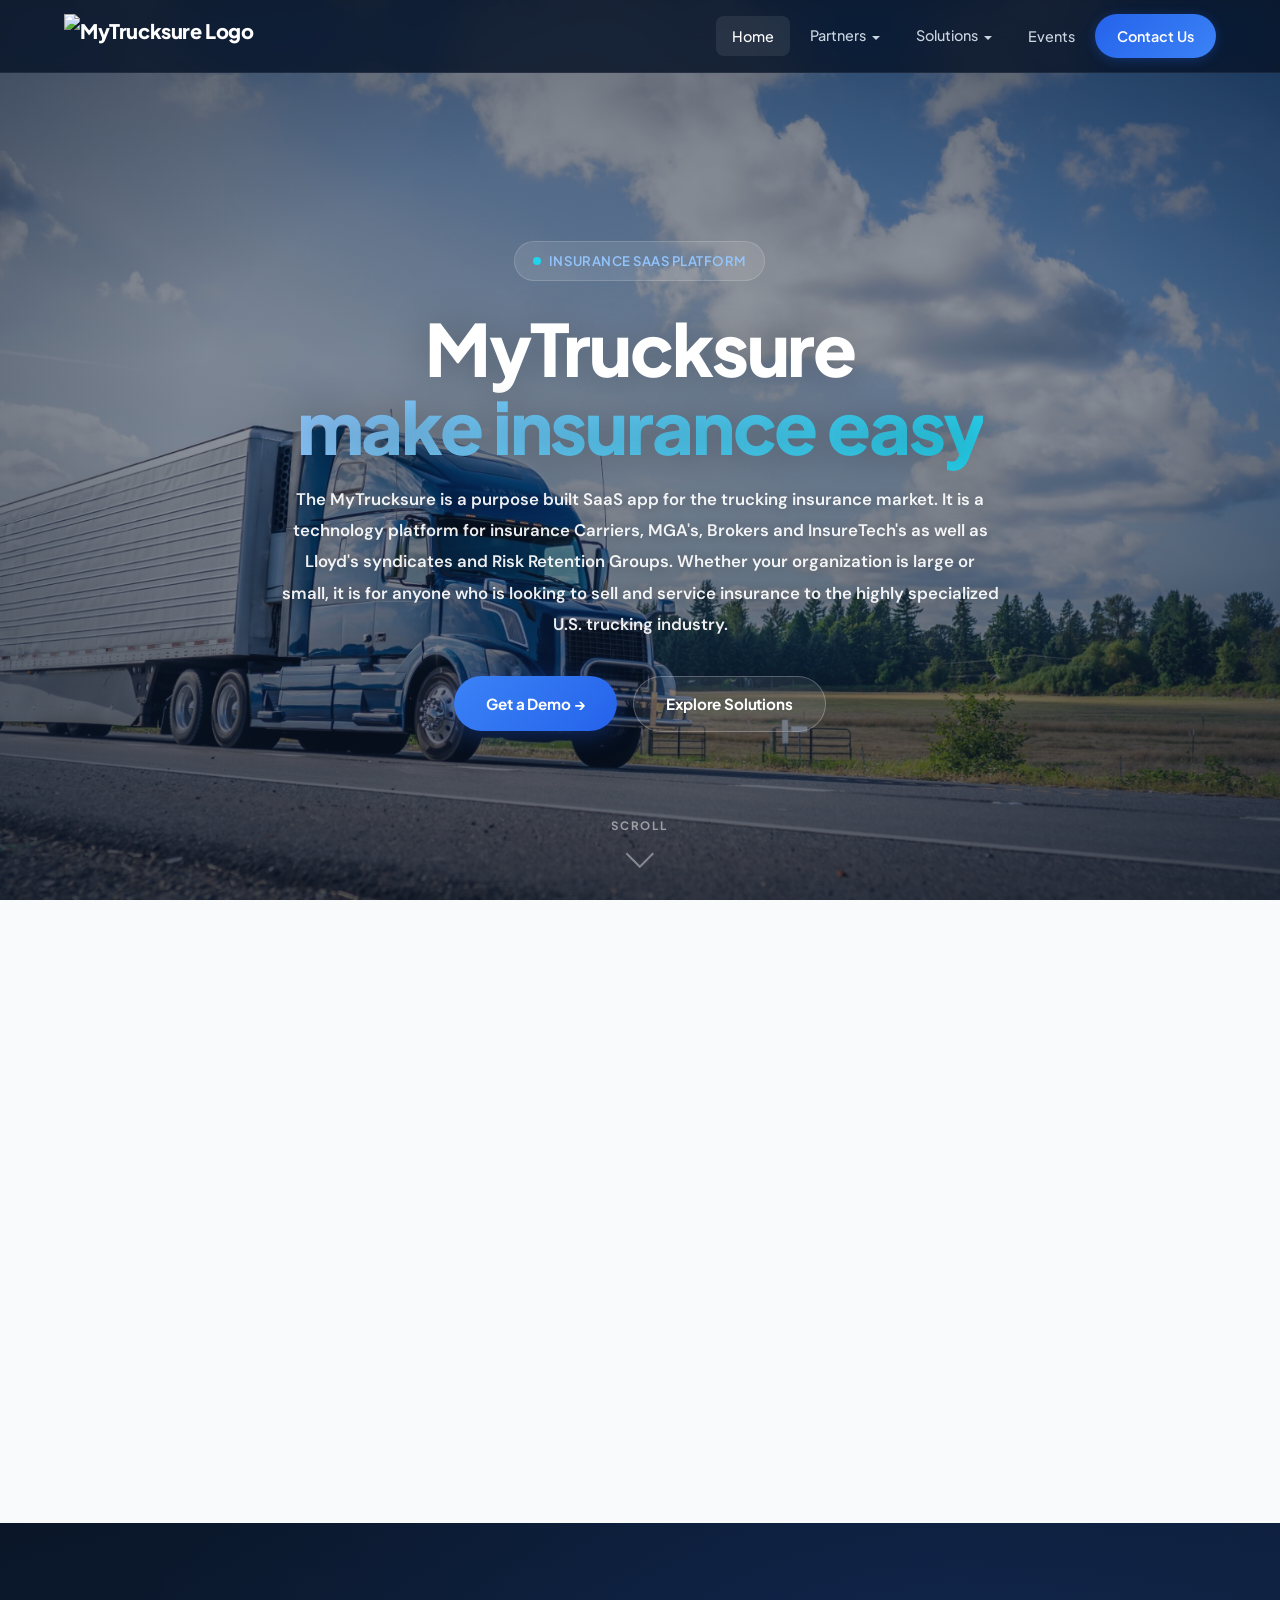
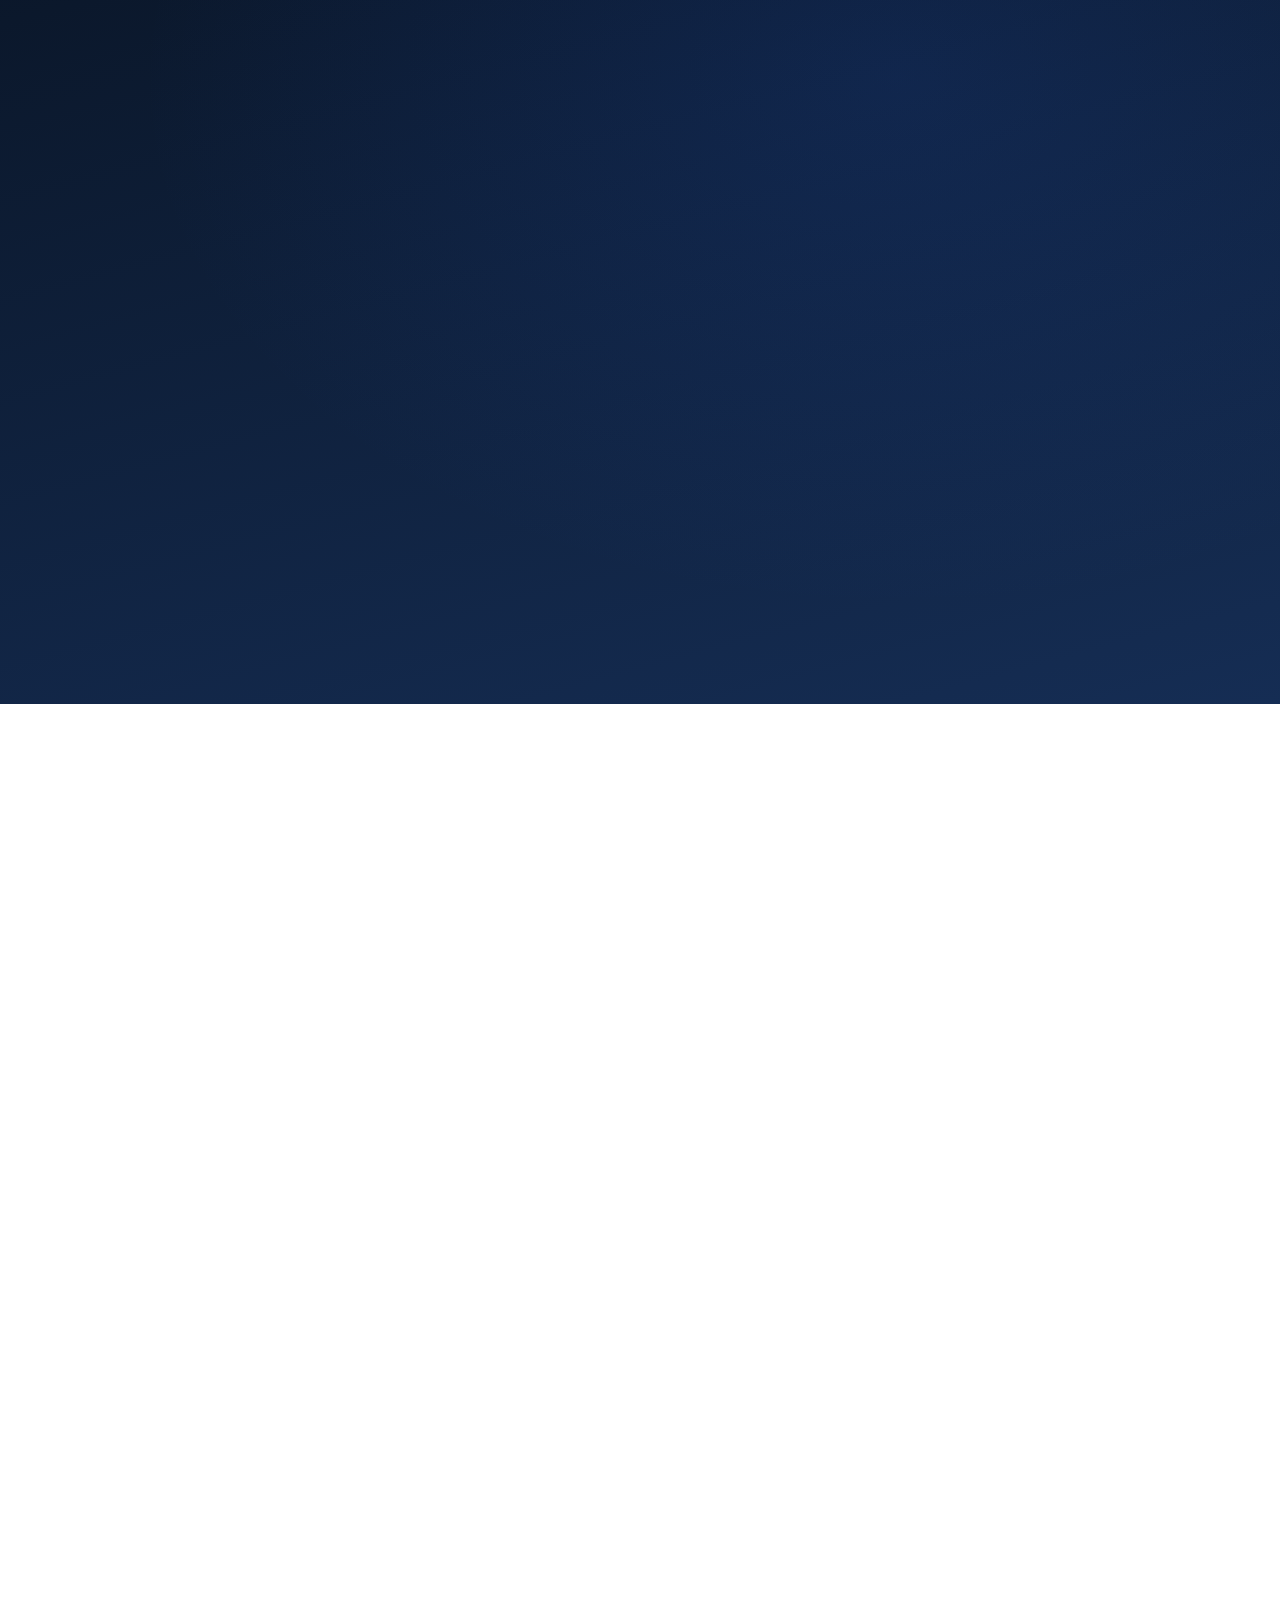
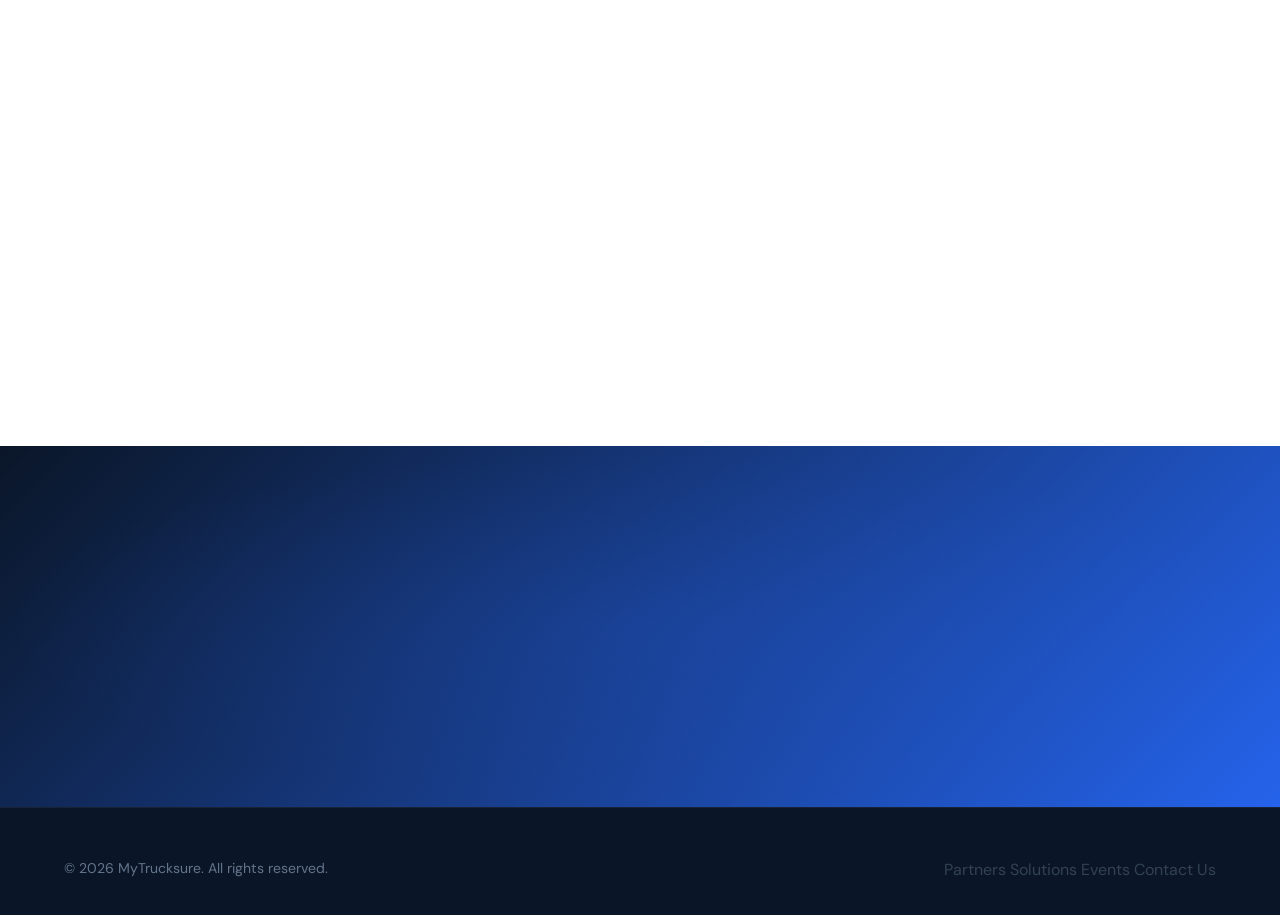
==== commit 444b11a6: "Update index.html" ====
--- a/index.html
+++ b/index.html
@@ -361,65 +361,7 @@
   </div>
 </footer>
 
-<script src="js/main.js"></script>
-<script>
-/* ── Fallback: if main.js fails to load or doesn't handle .reveal, ensure content is visible ── */
-(function(){
-  /* Give main.js 800ms to initialise; if .reveal items are still invisible, force-show them */
-  setTimeout(function(){
-    var items = document.querySelectorAll('.reveal');
-    if(!items.length) return;
-    /* Check if the first reveal element is still invisible */
-    var first = items[0];
-    var style = window.getComputedStyle(first);
-    if(style.opacity === '0' || style.visibility === 'hidden'){
-      for(var i=0; i<items.length; i++){
-        items[i].style.opacity = '1';
-        items[i].style.transform = 'none';
-        items[i].style.visibility = 'visible';
-        items[i].classList.add('active');
-      }
-    }
-  }, 800);
-
-  /* Also set up an IntersectionObserver as a safety net for scroll-reveal */
-  if('IntersectionObserver' in window){
-    var obs = new IntersectionObserver(function(entries){
-      entries.forEach(function(entry){
-        if(entry.isIntersecting){
-          entry.target.classList.add('active');
-          entry.target.style.opacity = '1';
-          entry.target.style.transform = 'none';
-          obs.unobserve(entry.target);
-        }
-      });
-    }, { threshold: 0.15 });
-    document.querySelectorAll('.reveal').forEach(function(el){ obs.observe(el); });
-  }
-})();
-</script>
-
-<!-- Mobile hamburger toggle (fallback if not in main.js) -->
-<script>
-function toggleMenu(){
-  var links = document.getElementById('navLinks');
-  var ham = document.getElementById('hamburger');
-  if(links){ links.classList.toggle('open'); }
-  if(ham){ ham.classList.toggle('active'); }
-}
-</script>
-
-<!-- Navbar scroll effect -->
-<script>
-(function(){
-  var navbar = document.getElementById('navbar');
-  if(!navbar) return;
-  window.addEventListener('scroll', function(){
-    if(window.scrollY > 60) navbar.classList.add('scrolled');
-    else navbar.classList.remove('scrolled');
-  });
-})();
-</script>
+<script src="js/script.js"></script>
 
 </body>
 </html>
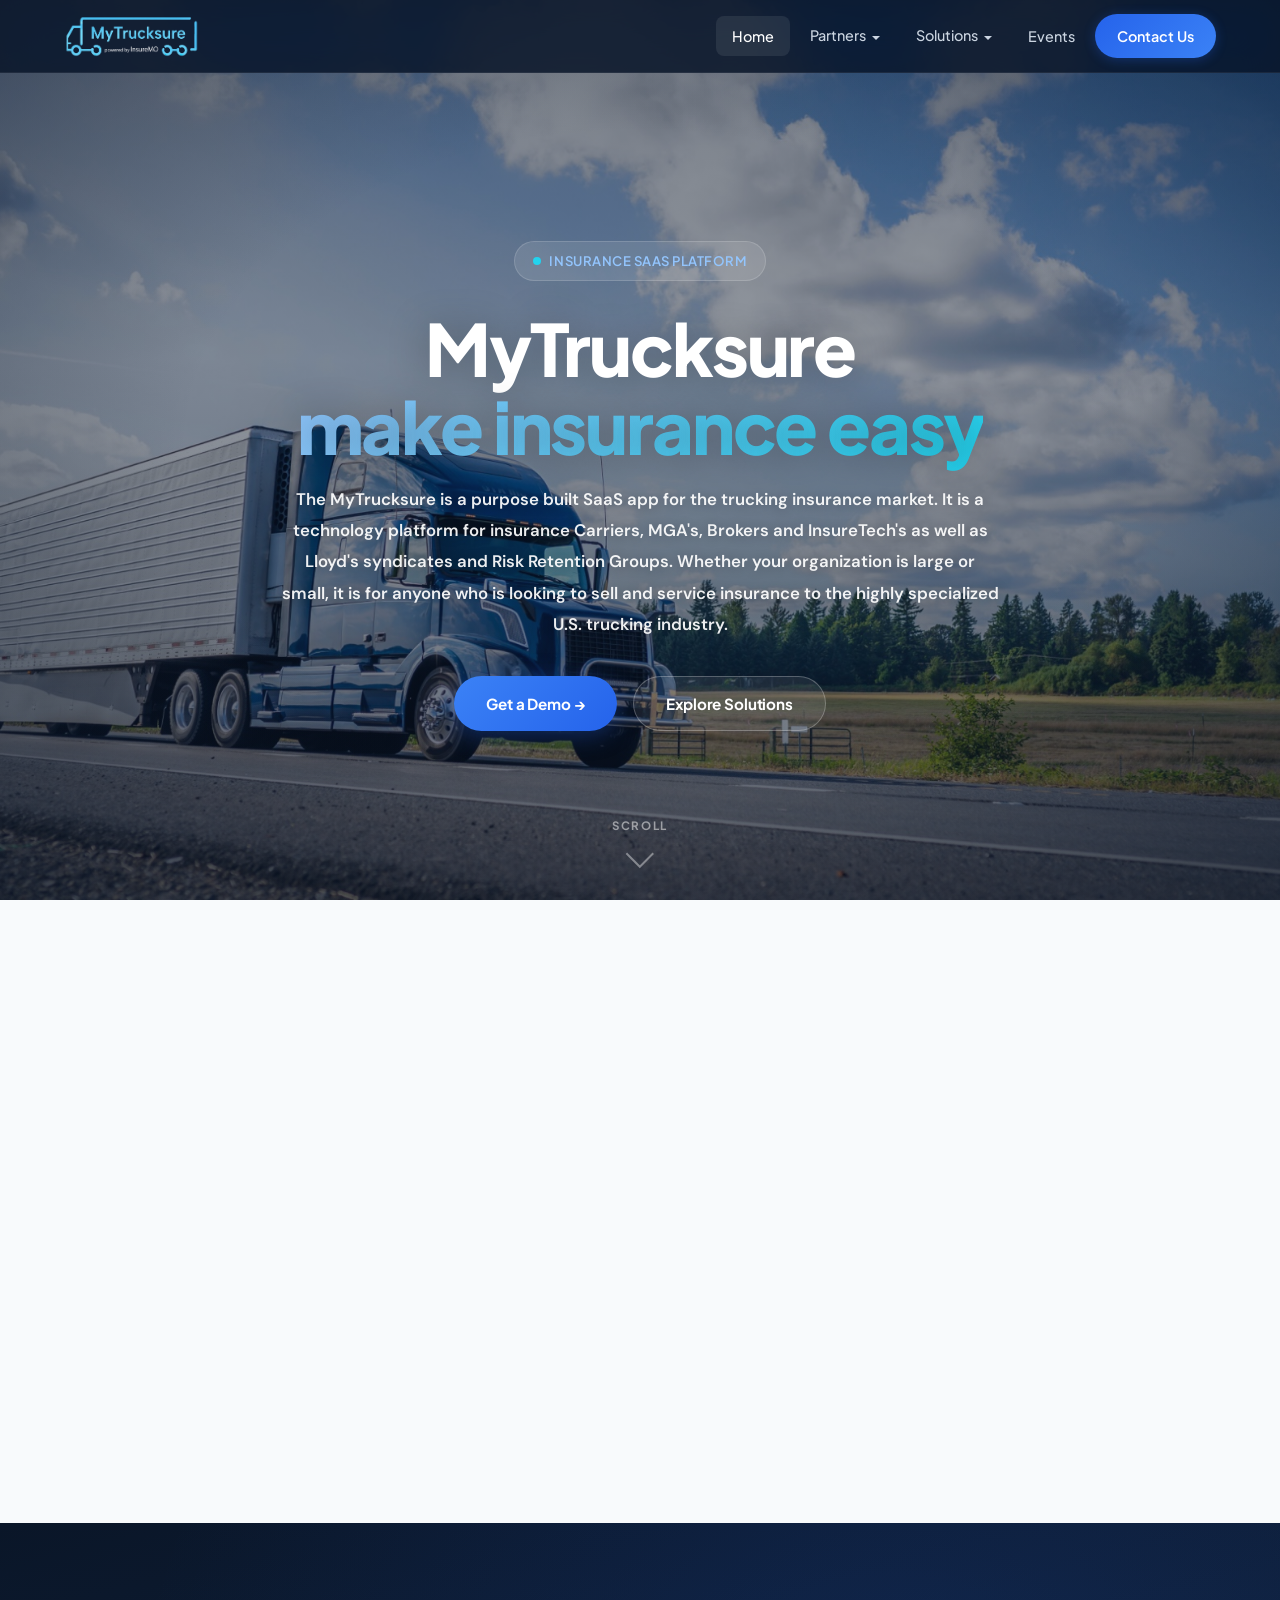
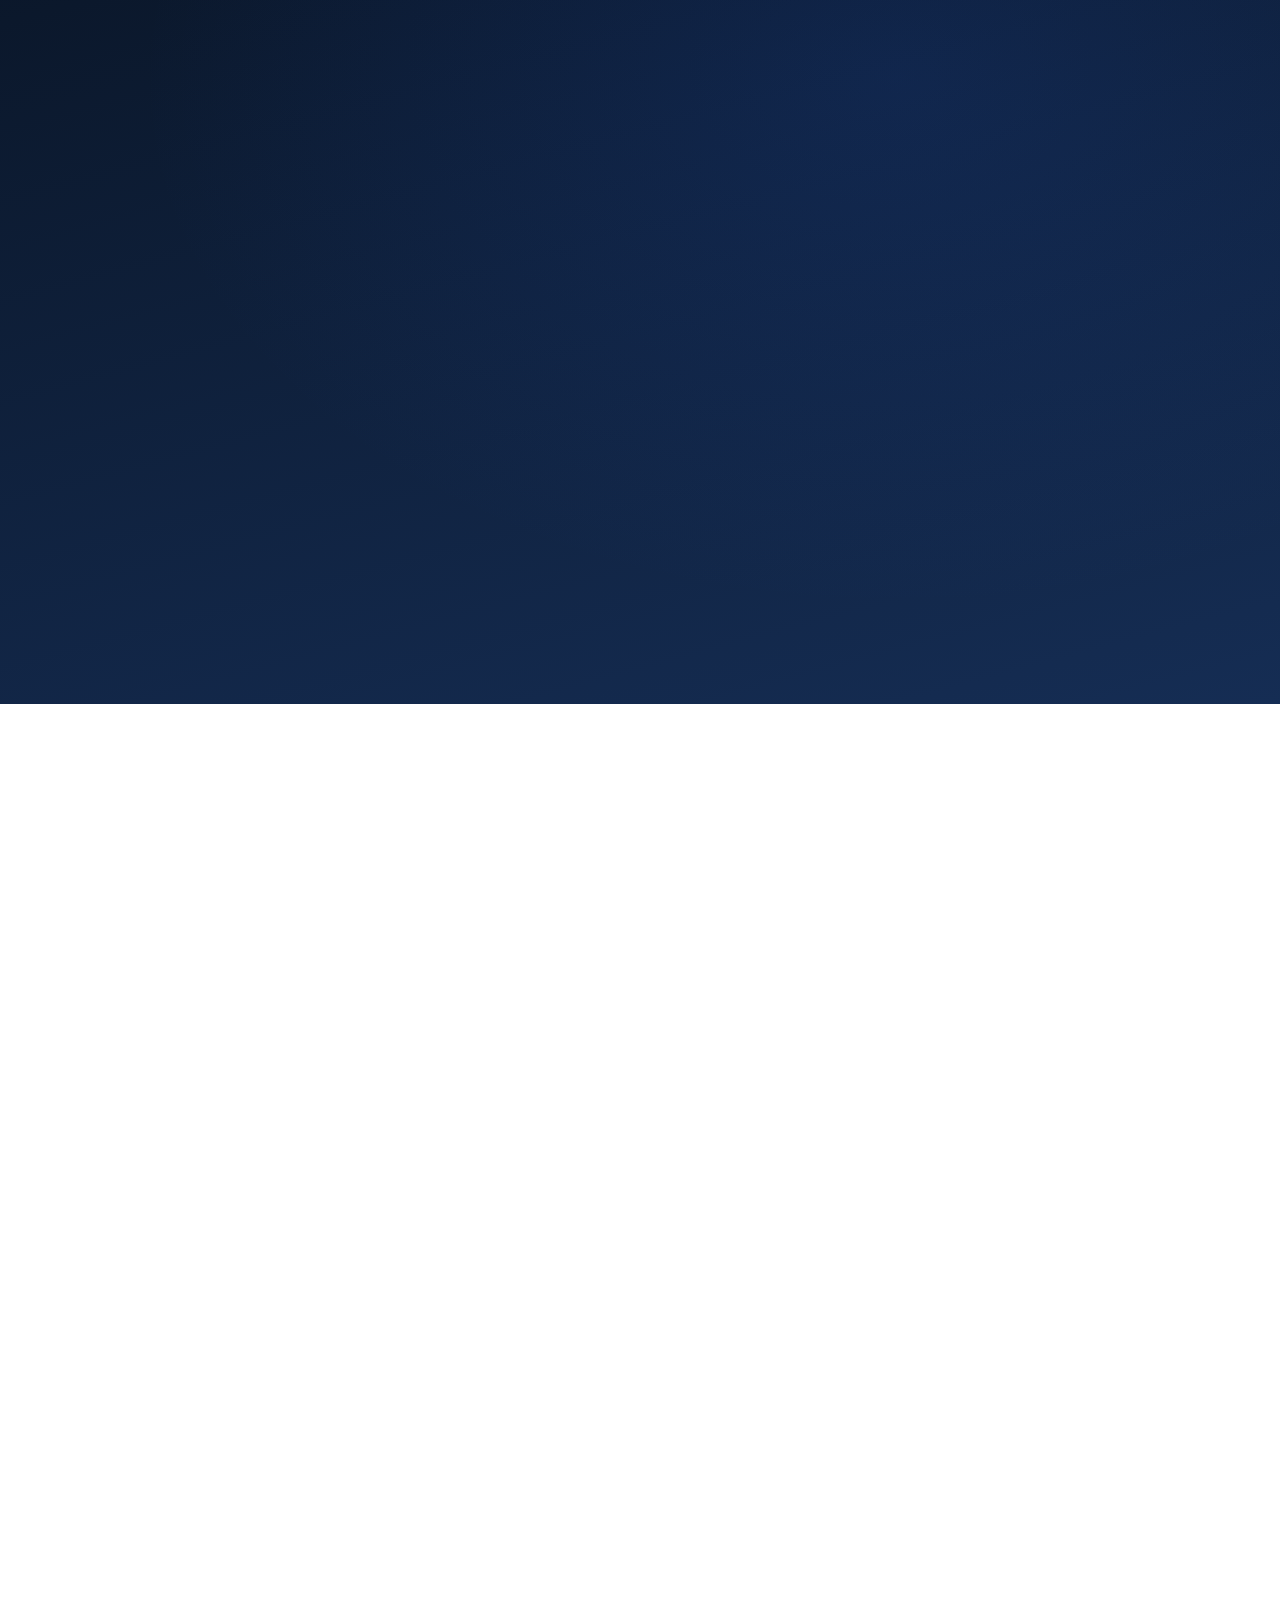
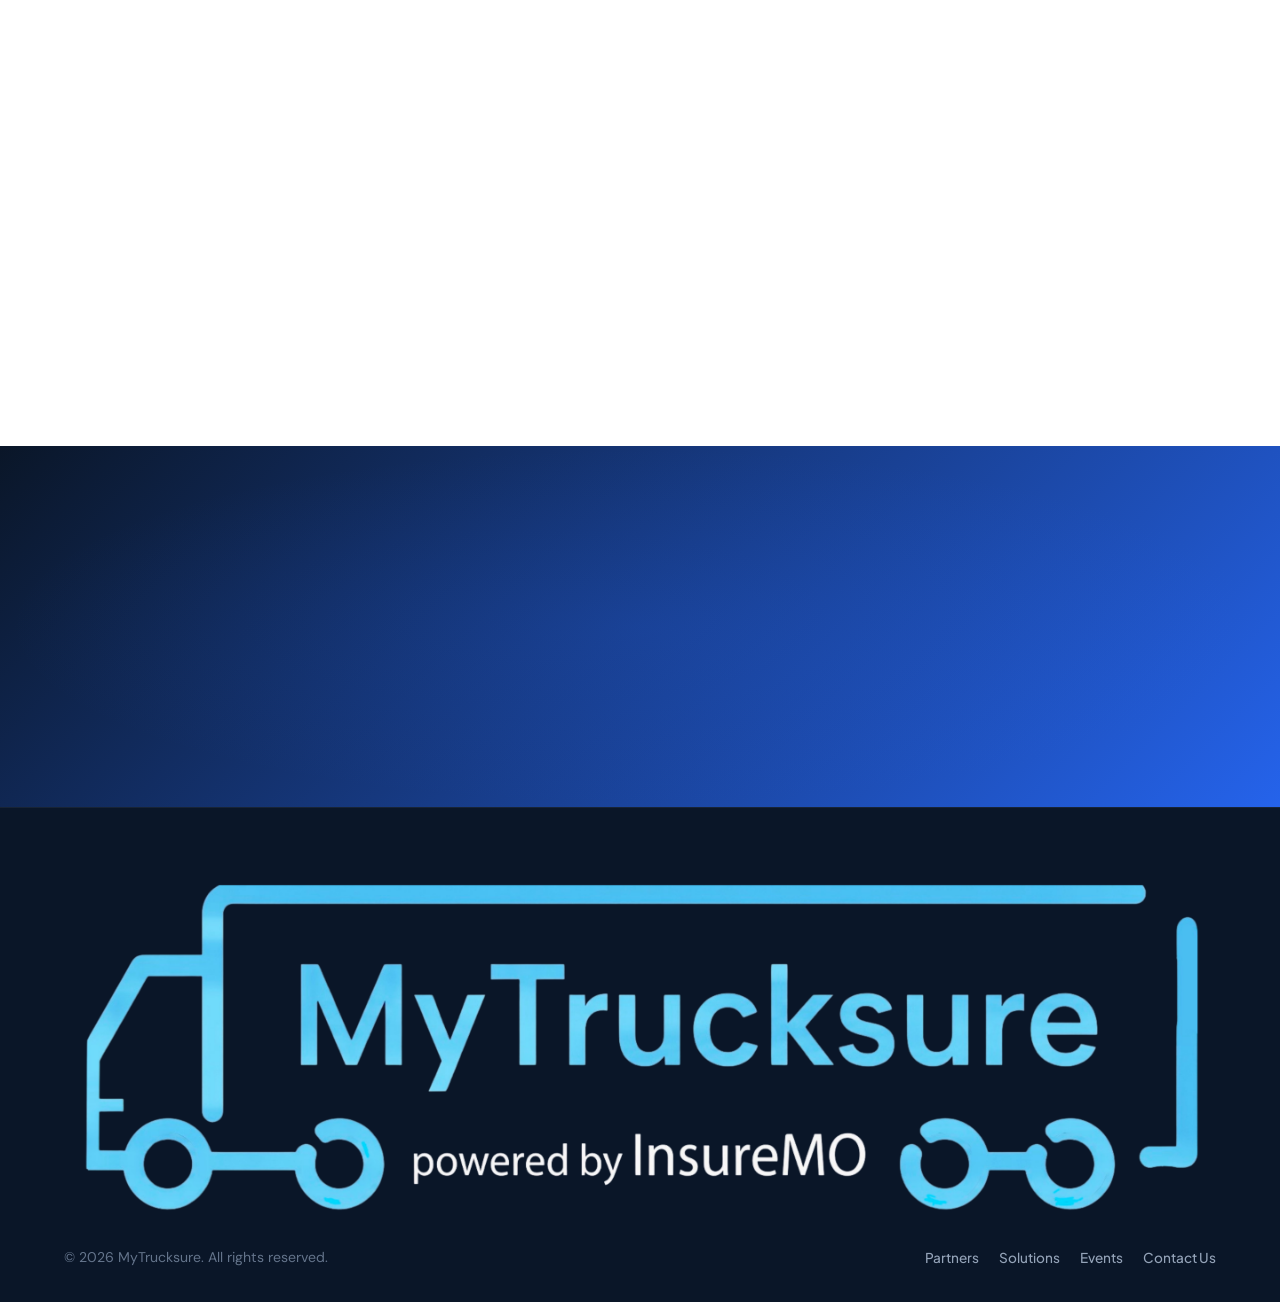
==== commit 21eac38f: "Update index.html" ====
--- a/index.html
+++ b/index.html
@@ -323,15 +323,15 @@
         <h3>Martin Crew</h3>
         <span class="role">Vice President &amp; General Manager, MyTrucksure</span>
         <div class="contact-detail">📞 <a href="tel:+17735802168">+1 773 580 2168</a></div>
-        <div class="contact-detail">✉️ <a href="/cdn-cgi/l/email-protection#127f7360667b7c3c71607765527f6b6660677179616760773c717d7f"><span class="__cf_email__" data-cfemail="b8d5d9caccd1d696dbcaddcff8d5c1cccacddbd3cbcdcadd96dbd7d5">[email&#160;protected]</span></a></div>
-        <div class="contact-detail">🔗 <a href="https://www.linkedin.com/in/martin-crew-794110b/" target="_blank">LinkedIn</a></div>
+        <div class="contact-detail">✉️ <a href="/cdn-cgi/l/email-protection#127f7360667b7c3c71607765527f6b6660677179616760773c717d7f"><span class="__cf_email__" data-cfemail="b8d5d9caccd1d696dbcaddcff8d5c1cccacddbd3cbcdcadd96dbd7d5">martin.crew@mytrucksure.com</span></a></div>
+        <div class="contact-detail">🔗 <a href="https://www.linkedin.com/in/martin-crew-794110b/" target="_blank">https://www.linkedin.com/in/martin-crew-794110b/</a></div>
       </div>
       <div class="contact-person reveal">
         <h3>Josh Linton</h3>
         <span class="role">Sales Director, MyTrucksure</span>
         <div class="contact-detail">📞 <a href="tel:+14127091909">+1 412 709 1909</a></div>
-        <div class="contact-detail">✉️ <a href="/cdn-cgi/l/email-protection#315b5e42591f5d585f455e5f715c48454344525a424443541f525e5c"><span class="__cf_email__" data-cfemail="274d48544f094b4e49534849674a5e535552444c545255420944484a">[email&#160;protected]</span></a></div>
-        <div class="contact-detail">🔗 <a href="https://www.linkedin.com/in/jtlinton" target="_blank">LinkedIn</a></div>
+        <div class="contact-detail">✉️ <a href="/cdn-cgi/l/email-protection#315b5e42591f5d585f455e5f715c48454344525a424443541f525e5c"><span class="__cf_email__" data-cfemail="274d48544f094b4e49534849674a5e535552444c545255420944484a">joshua.linton@insuremo.com</span></a></div>
+        <div class="contact-detail">🔗 <a href="https://www.linkedin.com/in/jtlinton" target="_blank">https://www.linkedin.com/in/jtlinton</a></div>
       </div>
     </div>
   </div>
@@ -350,6 +350,9 @@
 <footer class="site-footer">
   <div class="container">
     <div class="footer-inner">
+      <div class="footer-logo">
+        <a href="index.html"><img src="images/MyTrucksure_logo.png" alt="MyTrucksure Logo"></a>
+      </div>
       <p class="footer-text">&copy; 2026 MyTrucksure. All rights reserved.</p>
       <div class="footer-links">
         <a href="pages/partners.html">Partners</a>
--- a/css/styles.css
+++ b/css/styles.css
@@ -292,41 +292,9 @@
 
 /* ═══════════════ BENEFITS ═══════════════ */
 .benefits-section { background: var(--slate-50); }
-/* Benefits Carousel */
-.benefits-carousel { position: relative; max-width: 800px; margin: 0 auto; }
-.benefits-carousel-track { overflow: hidden; border-radius: var(--radius-xl); }
-.benefits-slide {
-  display: none; padding: 48px 56px;
-  background: var(--white); border: 1px solid var(--slate-200);
-  border-radius: var(--radius-xl); text-align: center;
-  box-shadow: var(--shadow-md);
-  animation: slideFadeIn 0.5s ease both;
-}
-.benefits-slide.active { display: block; }
-@keyframes slideFadeIn { from { opacity: 0; transform: translateX(20px); } to { opacity: 1; transform: translateX(0); } }
-.benefits-slide .benefit-icon-lg { font-size: 2.5rem; margin-bottom: 20px; }
-.benefits-slide h3 { font-size: clamp(2rem, 4vw, 3rem); font-weight: 800; color: var(--navy-900); margin-bottom: 16px; font-family: var(--font-display); line-height: 1.15; }
+/* Benefits Carousel — base styles (layout & interaction handled by inline script in index.html) */
+.benefits-slide h3 { font-size: clamp(1.4rem, 3vw, 2rem); font-weight: 800; color: var(--navy-900); margin-bottom: 16px; font-family: var(--font-display); line-height: 1.15; }
 .benefits-slide p { font-size: 1.05rem; color: var(--slate-500); line-height: 1.8; max-width: 580px; margin: 0 auto; }
-.carousel-nav {
-  position: absolute; top: 50%; transform: translateY(-50%);
-  width: 48px; height: 48px; border-radius: 50%;
-  background: var(--white); border: 1px solid var(--slate-200);
-  display: flex; align-items: center; justify-content: center;
-  cursor: pointer; font-size: 1.2rem; color: var(--navy-900);
-  box-shadow: var(--shadow-md); transition: all 0.2s;
-  font-family: var(--font-display); font-weight: 700;
-  z-index: 2;
-}
-.carousel-nav:hover { background: var(--blue-500); color: var(--white); border-color: var(--blue-500); }
-.carousel-nav.prev { left: -28px; }
-.carousel-nav.next { right: -28px; }
-.carousel-dots { display: flex; justify-content: center; gap: 10px; margin-top: 28px; }
-.carousel-dot {
-  width: 10px; height: 10px; border-radius: 50%;
-  background: var(--slate-300); cursor: pointer;
-  transition: all 0.3s;
-}
-.carousel-dot.active { background: var(--blue-500); transform: scale(1.2); }
 .section-header { text-align: center; margin-bottom: 64px; }
 .section-label {
   display: inline-block; font-size: 0.78rem; font-weight: 700;
@@ -740,6 +708,12 @@
   flex-wrap: wrap; gap: 16px;
 }
 .footer-text { color: var(--slate-500); font-size: 0.88rem; }
+.footer-links { display: flex; align-items: center; gap: 20px; flex-wrap: wrap; }
+.footer-links a {
+  color: var(--slate-400); font-size: 0.85rem; font-weight: 500;
+  font-family: var(--font-display); transition: color 0.2s;
+}
+.footer-links a:hover { color: var(--blue-300); }
 .footer-powered {
   display: flex; align-items: center; gap: 8px;
   font-size: 0.85rem; color: var(--slate-500);
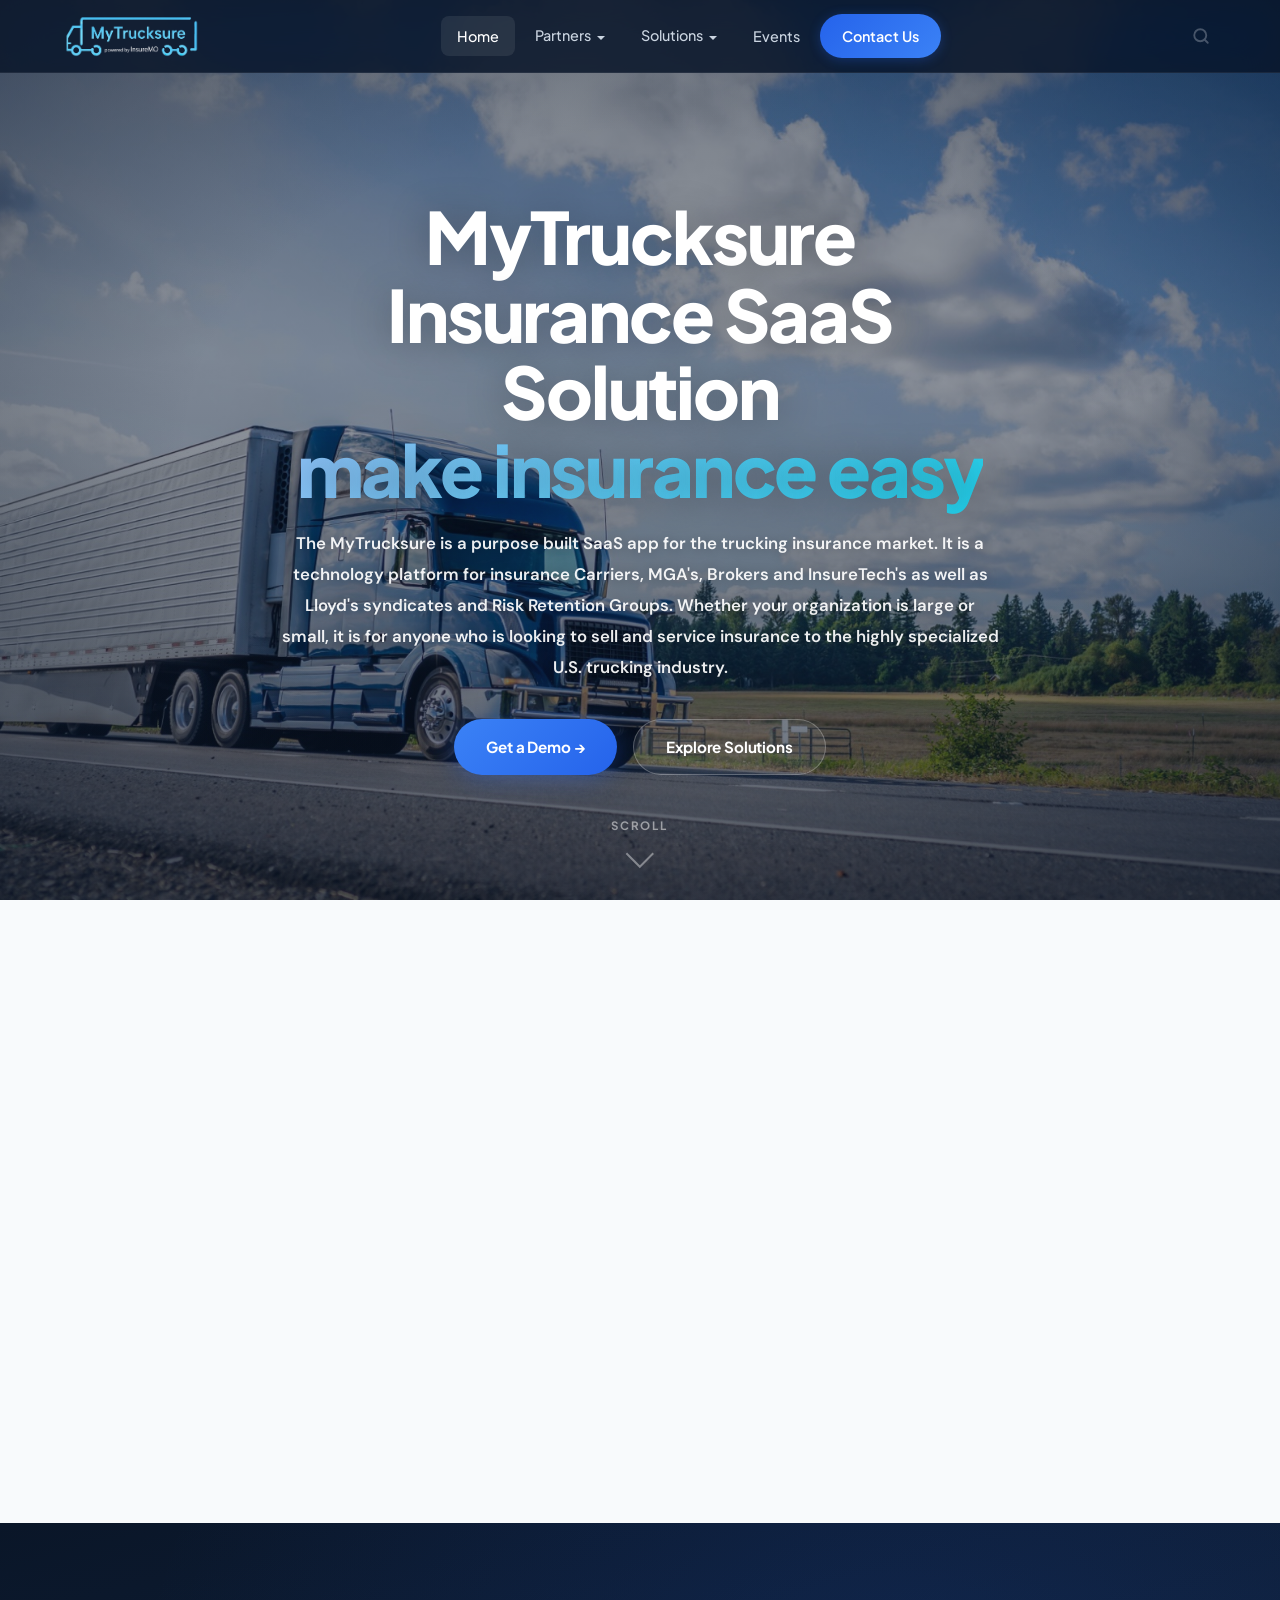
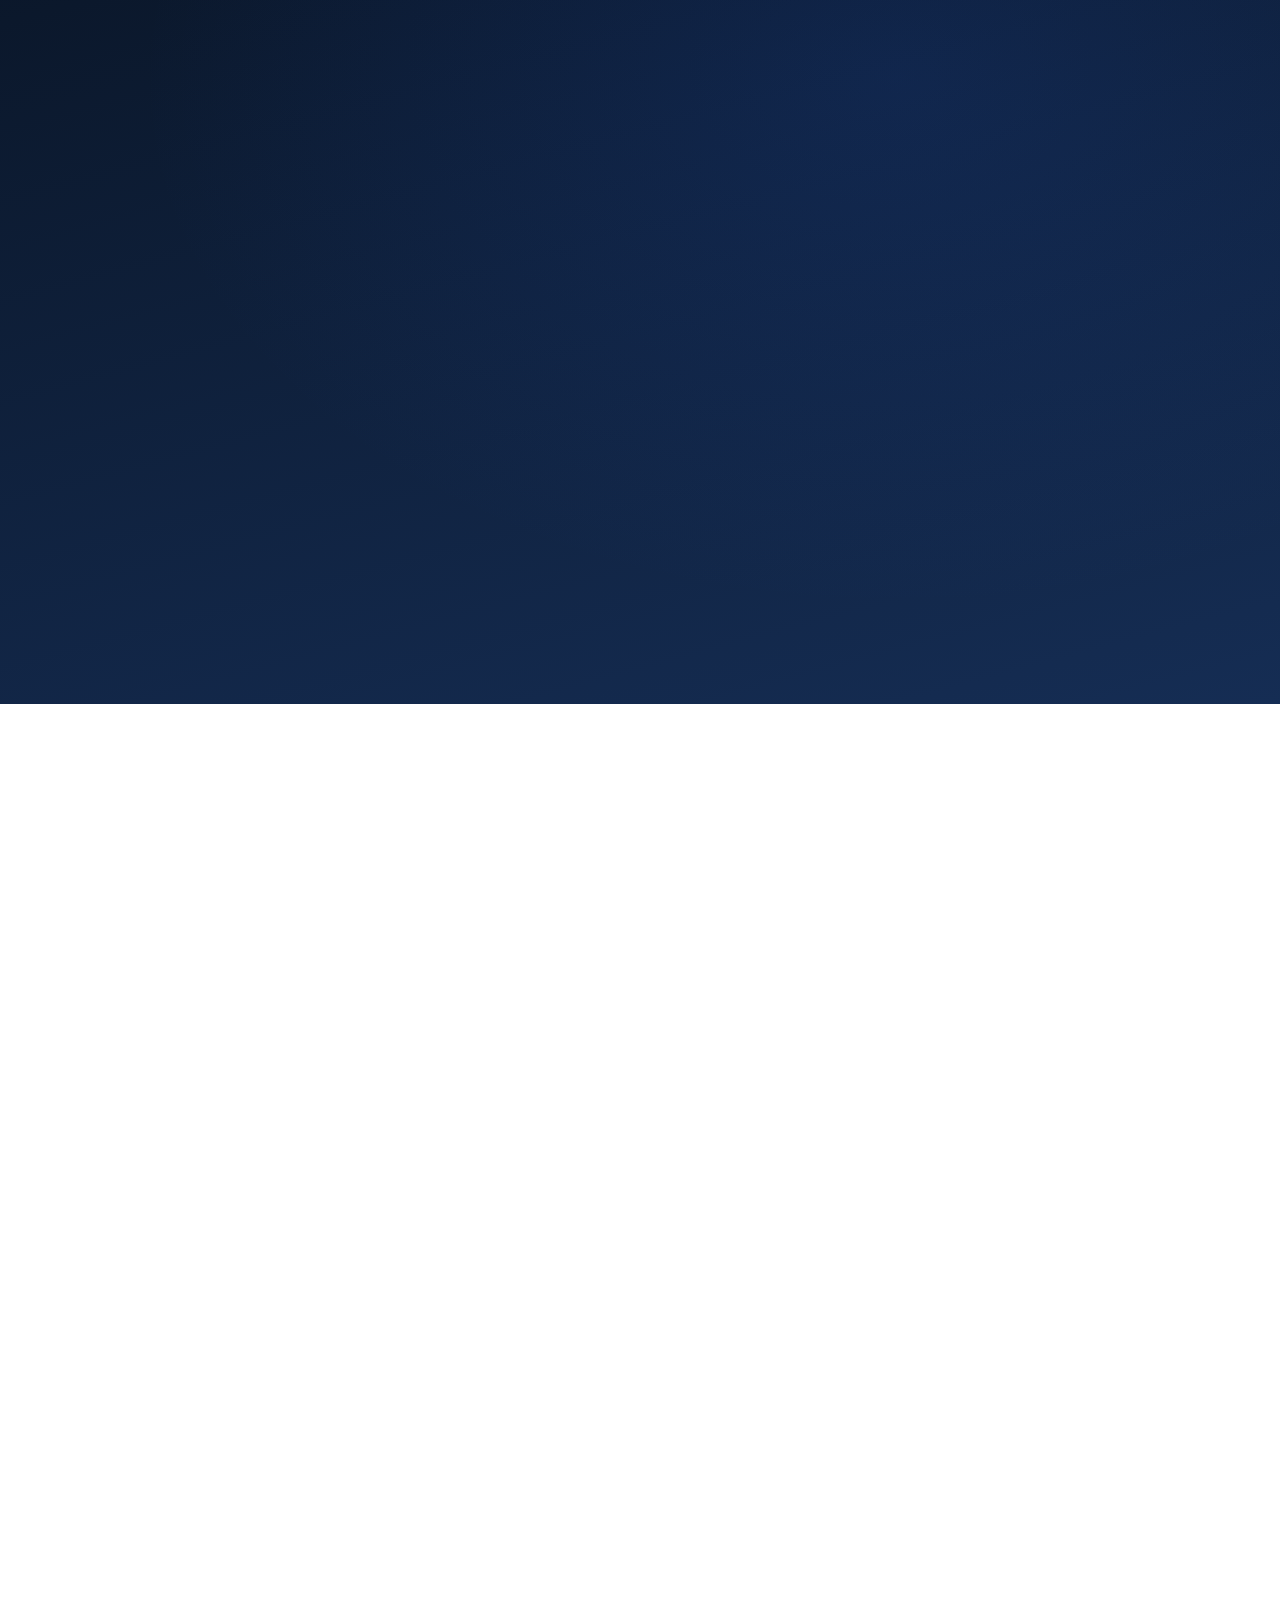
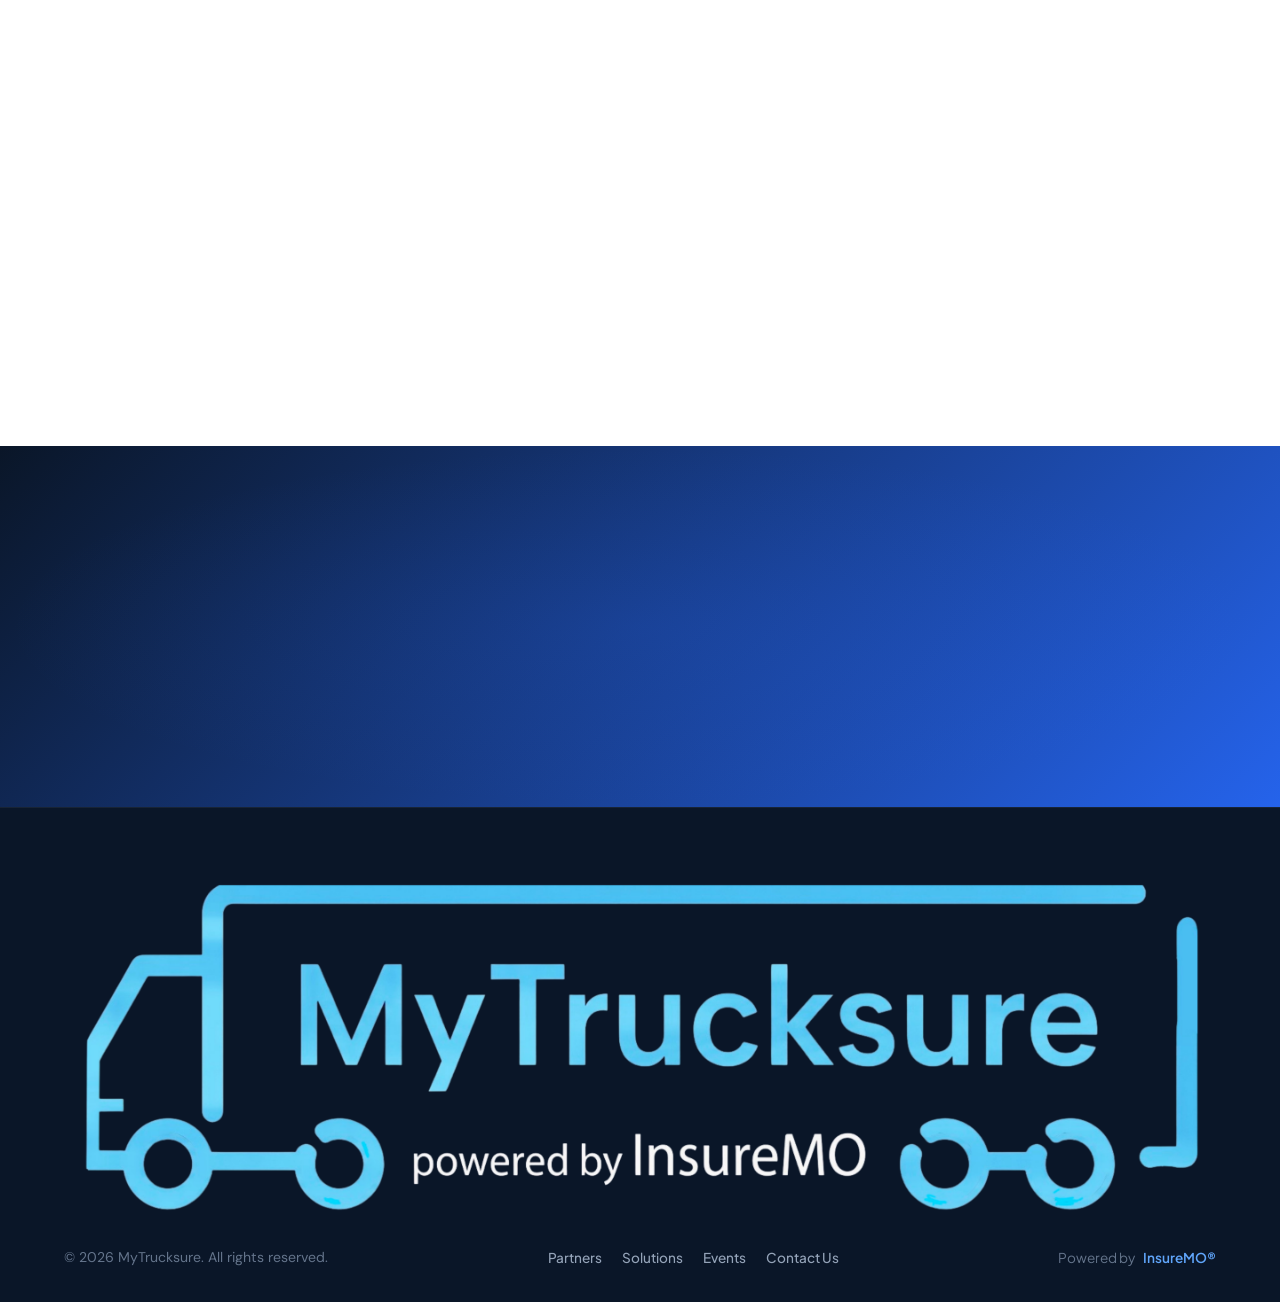
==== commit 574aa25a: "Update index.html" ====
--- a/index.html
+++ b/index.html
@@ -38,21 +38,153 @@
       <a class="nav-link" href="pages/events.html" data-page="events">Events</a>
       <a class="nav-link nav-cta" href="pages/contact.html" data-page="contact">Contact Us</a>
     </div>
+    <button class="nav-search-btn" id="searchToggle" onclick="toggleSearch()" aria-label="Search">
+      <svg width="18" height="18" viewBox="0 0 24 24" fill="none" stroke="currentColor" stroke-width="2.5" stroke-linecap="round" stroke-linejoin="round"><circle cx="11" cy="11" r="8"/><line x1="21" y1="21" x2="16.65" y2="16.65"/></svg>
+    </button>
     <button class="hamburger" id="hamburger" onclick="toggleMenu()" aria-label="Menu">
       <span></span><span></span><span></span>
     </button>
   </div>
 </nav>
 
-<!-- ═══════════════ HOME PAGE ═══════════════ -->
+<!-- ═══════════════ SEARCH OVERLAY ═══════════════ -->
+<div class="search-overlay" id="searchOverlay">
+  <div class="search-overlay-inner">
+    <input type="text" class="search-input" id="searchInput" placeholder="Search this site…" autocomplete="off">
+    <button class="search-close" onclick="toggleSearch()" aria-label="Close search">✕</button>
+  </div>
+  <div class="search-results" id="searchResults"></div>
+</div>
+
+<style>
+/* ── Navbar search button ── */
+.nav-search-btn {
+  background: none;
+  border: none;
+  color: var(--slate-600, #475569);
+  cursor: pointer;
+  padding: 6px;
+  margin-left: 4px;
+  display: flex;
+  align-items: center;
+  transition: color .2s;
+}
+.nav-search-btn:hover { color: var(--accent, #3b82f6); }
+
+/* ── Search overlay ── */
+.search-overlay {
+  position: fixed;
+  top: 0; left: 0; right: 0;
+  z-index: 9999;
+  background: rgba(255,255,255,.97);
+  backdrop-filter: blur(12px);
+  padding: 80px 24px 24px;
+  box-shadow: 0 4px 24px rgba(0,0,0,.08);
+  transform: translateY(-100%);
+  opacity: 0;
+  transition: transform .35s cubic-bezier(.4,0,.2,1), opacity .3s;
+  pointer-events: none;
+}
+.search-overlay.active {
+  transform: translateY(0);
+  opacity: 1;
+  pointer-events: auto;
+}
+.search-overlay-inner {
+  max-width: 640px;
+  margin: 0 auto;
+  display: flex;
+  align-items: center;
+  gap: 12px;
+}
+.search-input {
+  flex: 1;
+  font-family: 'Plus Jakarta Sans', sans-serif;
+  font-size: 1.15rem;
+  padding: 14px 20px;
+  border: 2px solid var(--slate-200, #e2e8f0);
+  border-radius: 12px;
+  outline: none;
+  transition: border-color .2s;
+}
+.search-input:focus { border-color: var(--accent, #3b82f6); }
+.search-close {
+  background: none;
+  border: none;
+  font-size: 1.4rem;
+  cursor: pointer;
+  color: var(--slate-500, #64748b);
+  padding: 8px;
+}
+.search-results {
+  max-width: 640px;
+  margin: 16px auto 0;
+  font-family: 'Plus Jakarta Sans', sans-serif;
+}
+.search-result-item {
+  display: block;
+  padding: 12px 16px;
+  border-radius: 8px;
+  color: inherit;
+  text-decoration: none;
+  transition: background .15s;
+}
+.search-result-item:hover { background: var(--slate-100, #f1f5f9); }
+.search-result-item h4 { margin: 0 0 4px; font-size: 0.95rem; color: var(--accent, #3b82f6); }
+.search-result-item p { margin: 0; font-size: 0.85rem; color: var(--slate-500, #64748b); }
+.search-no-results { text-align: center; color: var(--slate-400, #94a3b8); padding: 20px 0; }
+</style>
+
+<script>
+/* ── Site search ── */
+var sitePages = [
+  { title:'Home', url:'index.html', keywords:'home mytrucksure insurance saas trucking platform carrier broker mga' },
+  { title:'Partners', url:'pages/partners.html', keywords:'partners partnerships integrations ecosystem technology' },
+  { title:'Solutions — Underwriting', url:'pages/solutions.html#underwriting', keywords:'solutions underwriting rate quote bind digital workflow' },
+  { title:'Solutions — Policy Admin', url:'pages/solutions.html#policyadmin', keywords:'solutions policy administration endorsements renewal cancellation' },
+  { title:'Solutions — Billing & Payments', url:'pages/solutions.html#billing', keywords:'solutions billing payments premium finance' },
+  { title:'Events', url:'pages/events.html', keywords:'events conferences trade shows industry' },
+  { title:'Contact Us', url:'pages/contact.html', keywords:'contact demo email phone martin crew josh linton' }
+];
+function toggleSearch(){
+  var o = document.getElementById('searchOverlay');
+  o.classList.toggle('active');
+  if(o.classList.contains('active')){
+    document.getElementById('searchInput').value = '';
+    document.getElementById('searchResults').innerHTML = '';
+    setTimeout(function(){ document.getElementById('searchInput').focus(); }, 100);
+  }
+}
+document.getElementById('searchInput').addEventListener('input', function(){
+  var q = this.value.trim().toLowerCase();
+  var res = document.getElementById('searchResults');
+  if(!q){ res.innerHTML=''; return; }
+  var matches = sitePages.filter(function(p){
+    return p.title.toLowerCase().indexOf(q) !== -1 || p.keywords.indexOf(q) !== -1;
+  });
+  if(matches.length === 0){
+    res.innerHTML='<p class="search-no-results">No results found for "'+q+'"</p>';
+  } else {
+    res.innerHTML = matches.map(function(m){
+      return '<a class="search-result-item" href="'+m.url+'"><h4>'+m.title+'</h4><p>'+m.url+'</p></a>';
+    }).join('');
+  }
+});
+document.addEventListener('keydown', function(e){
+  if(e.key === 'Escape') {
+    var o = document.getElementById('searchOverlay');
+    if(o.classList.contains('active')) toggleSearch();
+  }
+});
+</script>
 
 <!-- Hero — Full-screen truck background -->
 <section class="hero" id="hero-section">
   <div class="hero-bg" id="heroBg"></div>
   <div class="container">
     <div class="hero-content">
-      <div class="hero-badge"><span class="hero-badge-dot"></span> Insurance SaaS Platform</div>
-      <h1>MyTrucksure<br><em>make insurance easy</em></h1>
+      <div class="hero-badge" style="display:none;"><span class="hero-badge-dot"></span> Insurance SaaS Platform</div>
+      <h1>MyTrucksure Insurance SaaS Solution<br><em>make insurance easy</em></h1>
       <p class="hero-sub">The MyTrucksure is a purpose built SaaS app for the trucking insurance market. It is a technology platform for insurance Carriers, MGA's, Brokers and InsureTech's as well as Lloyd's syndicates and Risk Retention Groups. Whether your organization is large or small, it is for anyone who is looking to sell and service insurance to the highly specialized U.S. trucking industry.</p>
       <div class="hero-ctas">
         <a class="btn btn-primary" href="pages/contact.html">Get a Demo →</a>
@@ -323,15 +455,15 @@
         <h3>Martin Crew</h3>
         <span class="role">Vice President &amp; General Manager, MyTrucksure</span>
         <div class="contact-detail">📞 <a href="tel:+17735802168">+1 773 580 2168</a></div>
-        <div class="contact-detail">✉️ <a href="/cdn-cgi/l/email-protection#127f7360667b7c3c71607765527f6b6660677179616760773c717d7f"><span class="__cf_email__" data-cfemail="b8d5d9caccd1d696dbcaddcff8d5c1cccacddbd3cbcdcadd96dbd7d5">martin.crew@mytrucksure.com</span></a></div>
-        <div class="contact-detail">🔗 <a href="https://www.linkedin.com/in/martin-crew-794110b/" target="_blank">https://www.linkedin.com/in/martin-crew-794110b/</a></div>
+        <div class="contact-detail">✉️ <a href="mailto:martin.crew@mytrucksure.com">martin.crew@mytrucksure.com</a></div>
+        <div class="contact-detail">🔗 <a href="https://www.linkedin.com/in/martin-crew-794110b/" target="_blank">LinkedIn</a></div>
       </div>
       <div class="contact-person reveal">
         <h3>Josh Linton</h3>
         <span class="role">Sales Director, MyTrucksure</span>
         <div class="contact-detail">📞 <a href="tel:+14127091909">+1 412 709 1909</a></div>
-        <div class="contact-detail">✉️ <a href="/cdn-cgi/l/email-protection#315b5e42591f5d585f455e5f715c48454344525a424443541f525e5c"><span class="__cf_email__" data-cfemail="274d48544f094b4e49534849674a5e535552444c545255420944484a">joshua.linton@insuremo.com</span></a></div>
-        <div class="contact-detail">🔗 <a href="https://www.linkedin.com/in/jtlinton" target="_blank">https://www.linkedin.com/in/jtlinton</a></div>
+        <div class="contact-detail">✉️ <a href="mailto:josh.linton@mytrucksure.com">josh.linton@mytrucksure.com</a></div>
+        <div class="contact-detail">🔗 <a href="https://www.linkedin.com/in/jtlinton" target="_blank">LinkedIn</a></div>
       </div>
     </div>
   </div>
@@ -360,6 +492,10 @@
         <a href="pages/events.html">Events</a>
         <a href="pages/contact.html">Contact Us</a>
       </div>
+      <div class="footer-powered">
+        <span>Powered by</span>
+        <a href="https://insuremo.com/en/" target="_blank">InsureMO®</a>
+      </div>
     </div>
   </div>
 </footer>
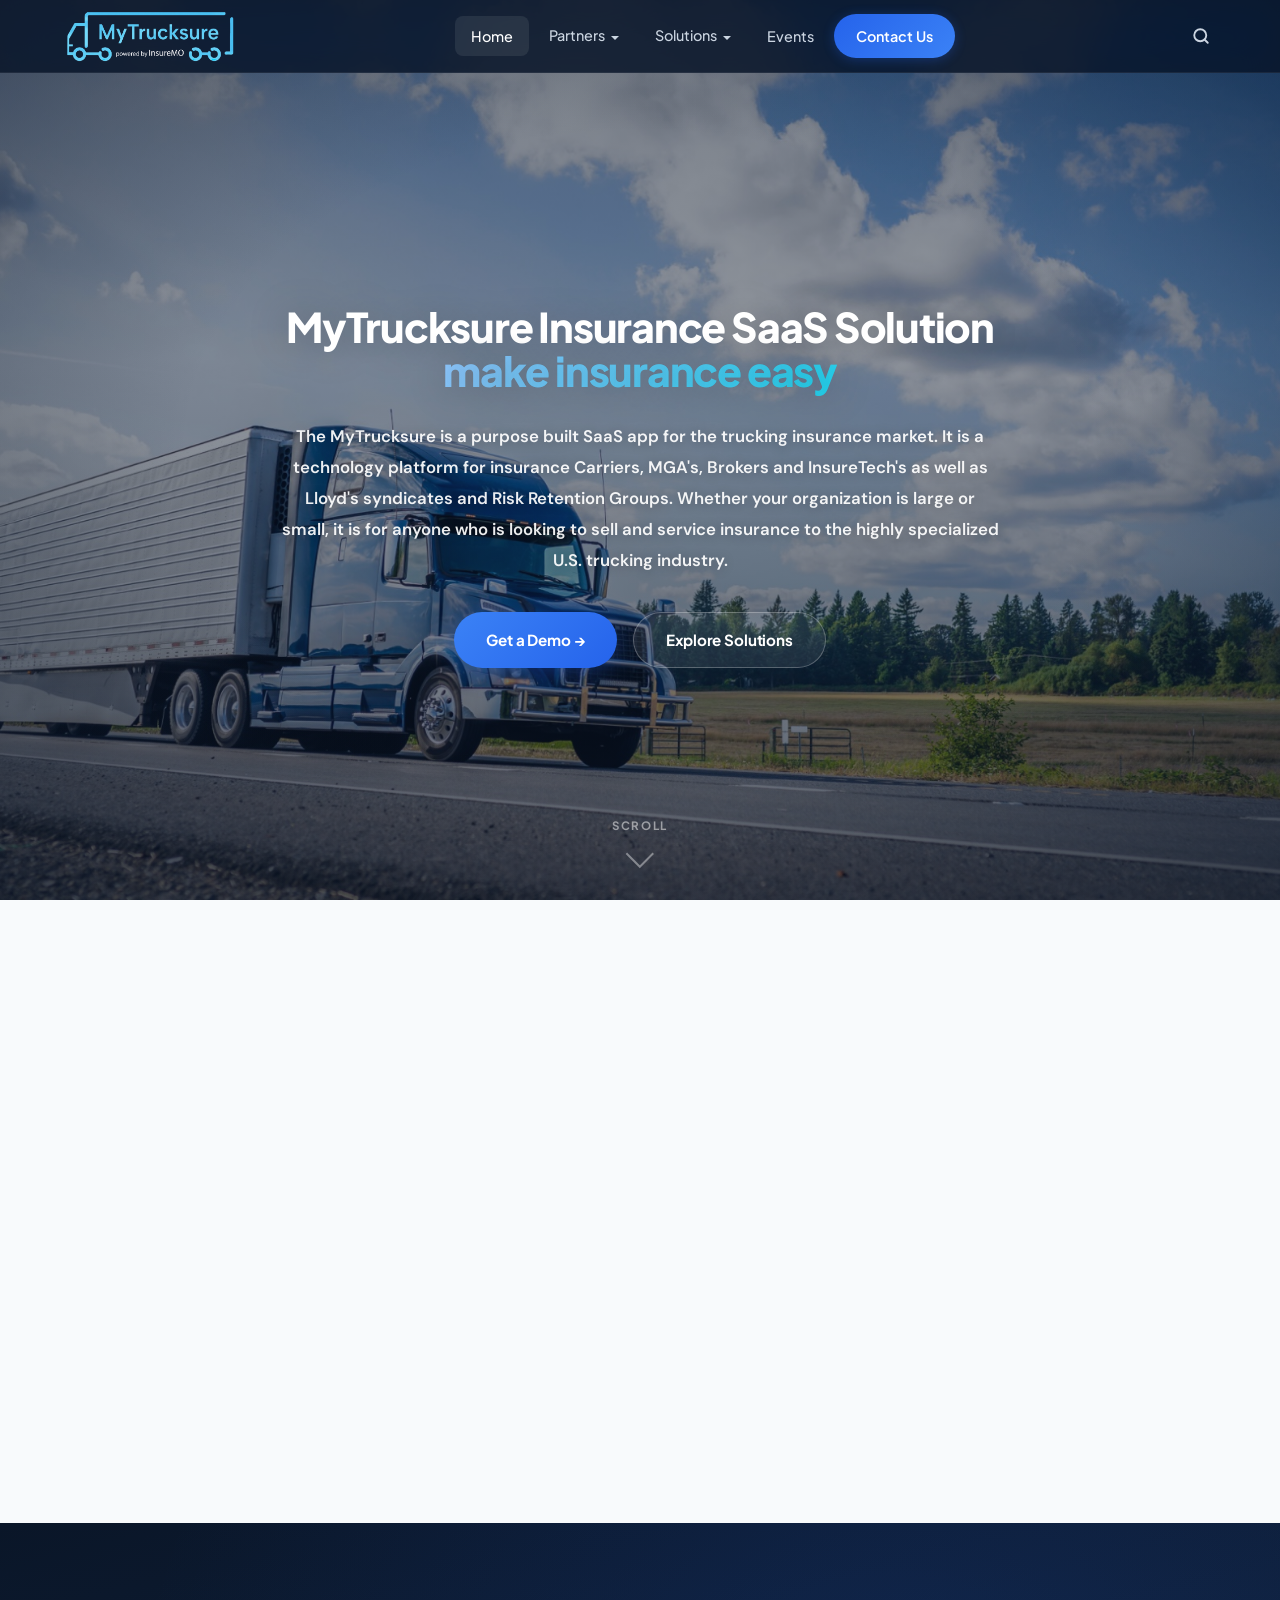
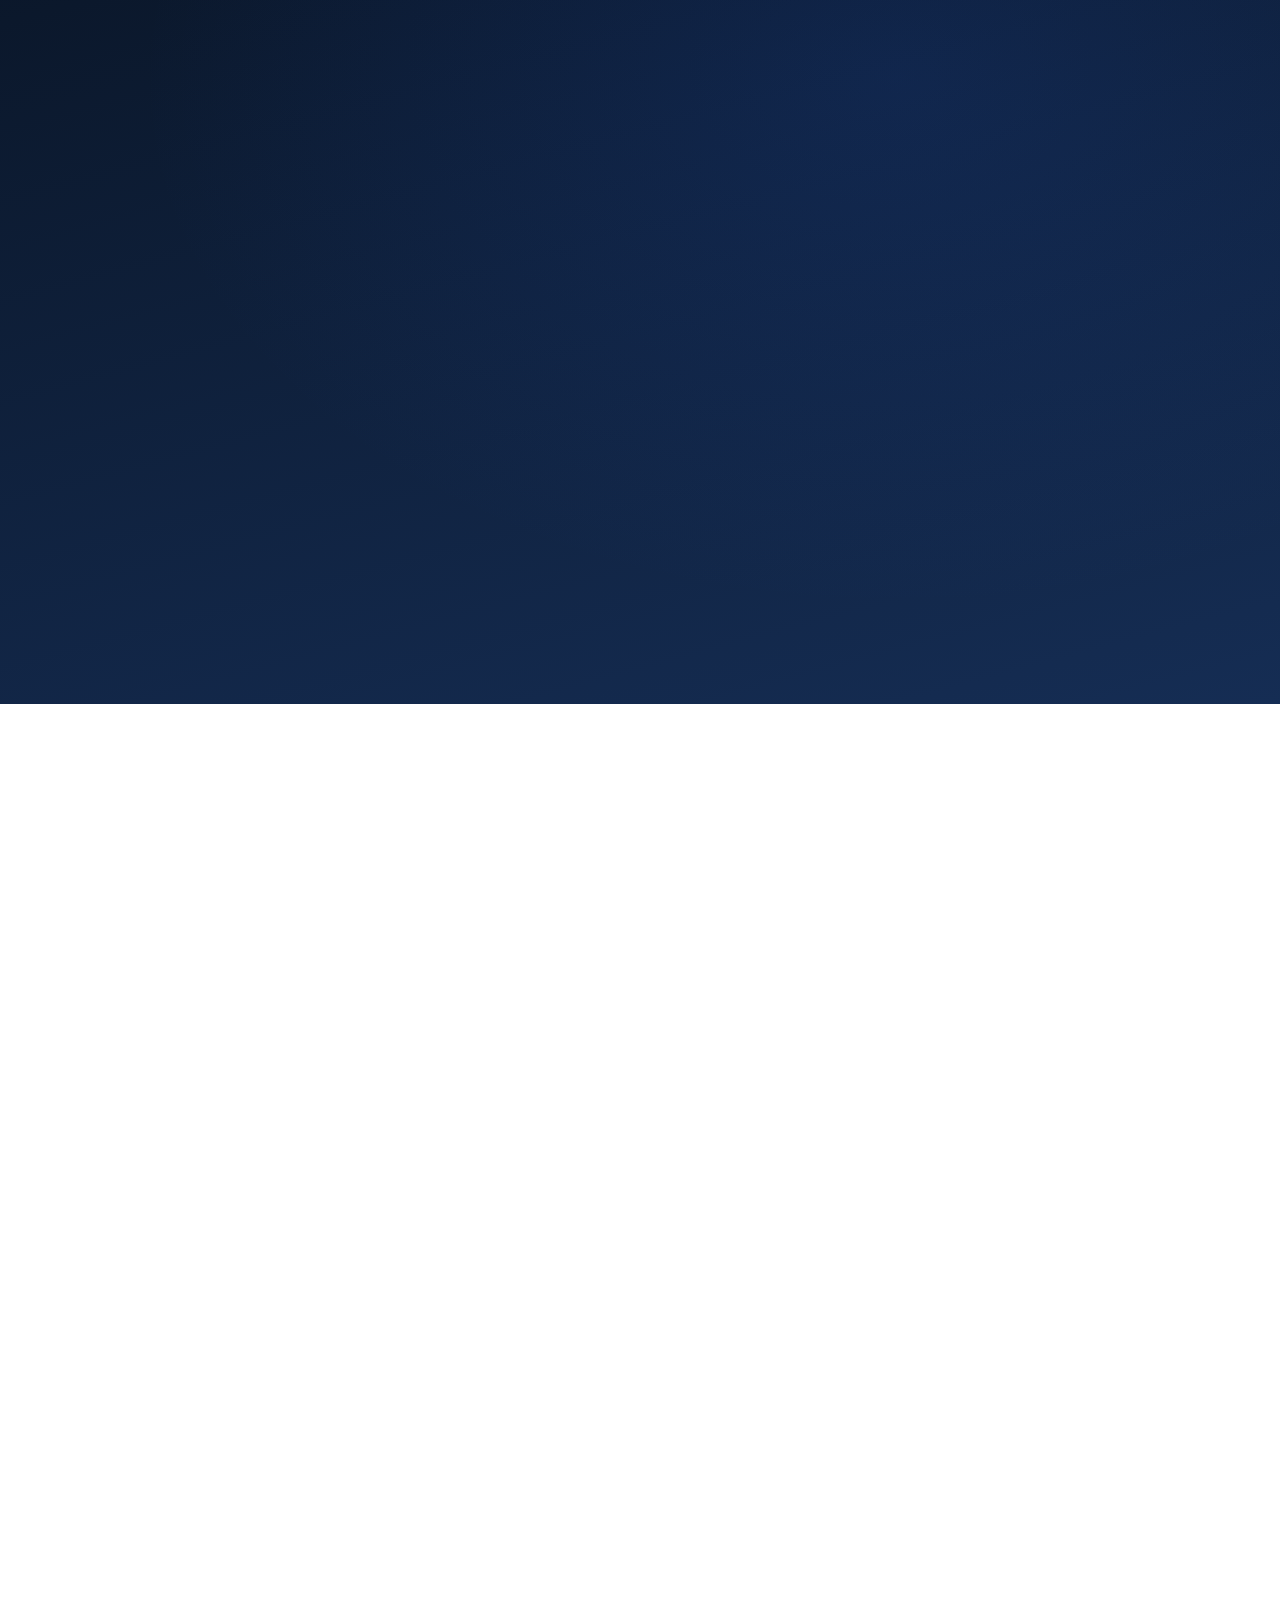
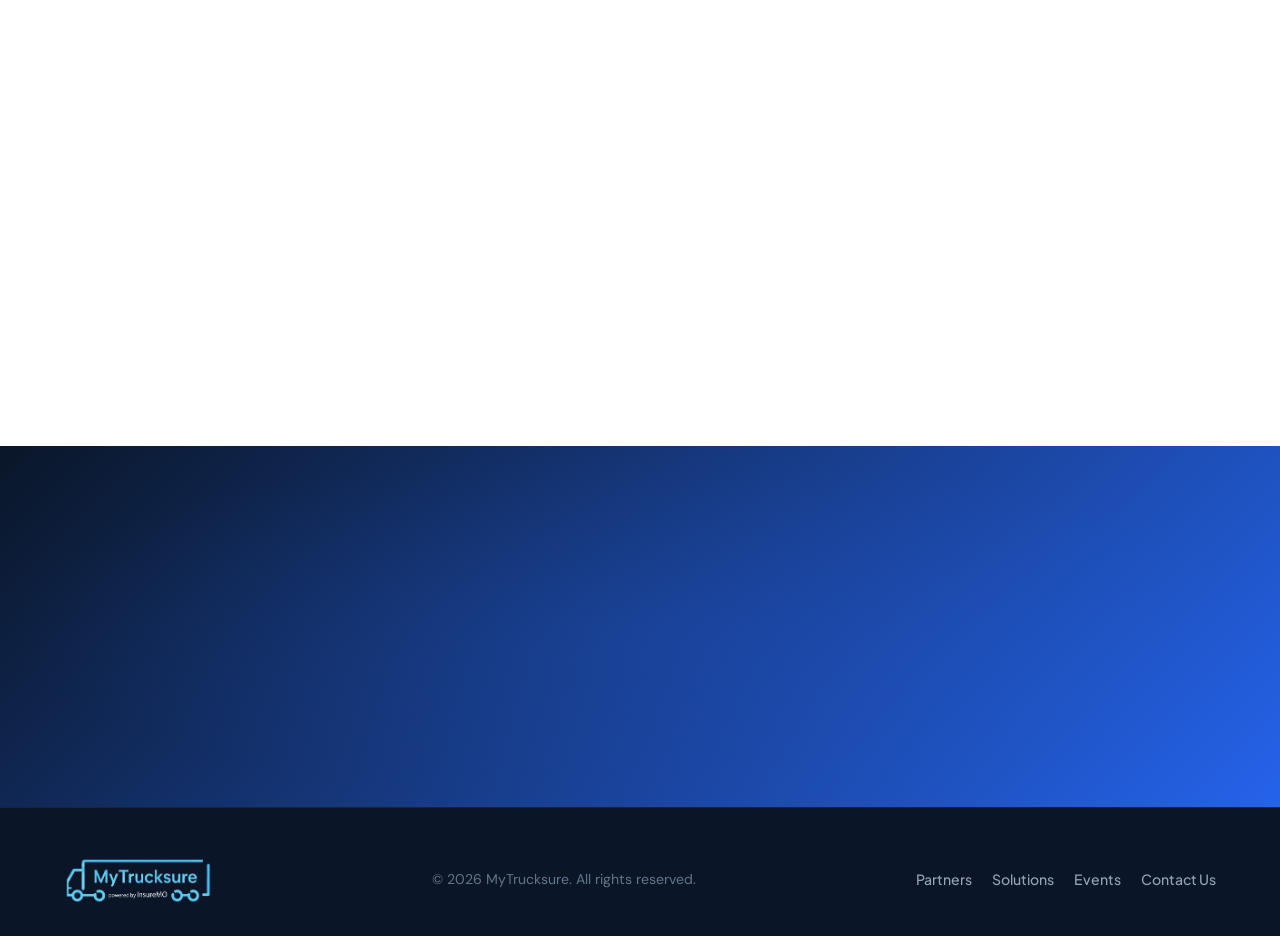
==== commit 721e816c: "Update index.html" ====
--- a/index.html
+++ b/index.html
@@ -38,145 +38,17 @@
       <a class="nav-link" href="pages/events.html" data-page="events">Events</a>
       <a class="nav-link nav-cta" href="pages/contact.html" data-page="contact">Contact Us</a>
     </div>
-    <button class="nav-search-btn" id="searchToggle" onclick="toggleSearch()" aria-label="Search">
-      <svg width="18" height="18" viewBox="0 0 24 24" fill="none" stroke="currentColor" stroke-width="2.5" stroke-linecap="round" stroke-linejoin="round"><circle cx="11" cy="11" r="8"/><line x1="21" y1="21" x2="16.65" y2="16.65"/></svg>
-    </button>
+    <div class="nav-search-form" id="navSearchForm">
+      <button class="nav-search-btn" id="navSearchBtn" aria-label="Search">
+        <svg width="18" height="18" viewBox="0 0 24 24" fill="none" stroke="currentColor" stroke-width="2.5" stroke-linecap="round" stroke-linejoin="round"><circle cx="11" cy="11" r="8"/><line x1="21" y1="21" x2="16.65" y2="16.65"/></svg>
+      </button>
+      <input type="text" id="navSearchInput" placeholder="Search…" autocomplete="off">
+    </div>
     <button class="hamburger" id="hamburger" onclick="toggleMenu()" aria-label="Menu">
       <span></span><span></span><span></span>
     </button>
   </div>
 </nav>
-
-<!-- ═══════════════ SEARCH OVERLAY ═══════════════ -->
-<div class="search-overlay" id="searchOverlay">
-  <div class="search-overlay-inner">
-    <input type="text" class="search-input" id="searchInput" placeholder="Search this site…" autocomplete="off">
-    <button class="search-close" onclick="toggleSearch()" aria-label="Close search">✕</button>
-  </div>
-  <div class="search-results" id="searchResults"></div>
-</div>
-
-<style>
-/* ── Navbar search button ── */
-.nav-search-btn {
-  background: none;
-  border: none;
-  color: var(--slate-600, #475569);
-  cursor: pointer;
-  padding: 6px;
-  margin-left: 4px;
-  display: flex;
-  align-items: center;
-  transition: color .2s;
-}
-.nav-search-btn:hover { color: var(--accent, #3b82f6); }
-
-/* ── Search overlay ── */
-.search-overlay {
-  position: fixed;
-  top: 0; left: 0; right: 0;
-  z-index: 9999;
-  background: rgba(255,255,255,.97);
-  backdrop-filter: blur(12px);
-  padding: 80px 24px 24px;
-  box-shadow: 0 4px 24px rgba(0,0,0,.08);
-  transform: translateY(-100%);
-  opacity: 0;
-  transition: transform .35s cubic-bezier(.4,0,.2,1), opacity .3s;
-  pointer-events: none;
-}
-.search-overlay.active {
-  transform: translateY(0);
-  opacity: 1;
-  pointer-events: auto;
-}
-.search-overlay-inner {
-  max-width: 640px;
-  margin: 0 auto;
-  display: flex;
-  align-items: center;
-  gap: 12px;
-}
-.search-input {
-  flex: 1;
-  font-family: 'Plus Jakarta Sans', sans-serif;
-  font-size: 1.15rem;
-  padding: 14px 20px;
-  border: 2px solid var(--slate-200, #e2e8f0);
-  border-radius: 12px;
-  outline: none;
-  transition: border-color .2s;
-}
-.search-input:focus { border-color: var(--accent, #3b82f6); }
-.search-close {
-  background: none;
-  border: none;
-  font-size: 1.4rem;
-  cursor: pointer;
-  color: var(--slate-500, #64748b);
-  padding: 8px;
-}
-.search-results {
-  max-width: 640px;
-  margin: 16px auto 0;
-  font-family: 'Plus Jakarta Sans', sans-serif;
-}
-.search-result-item {
-  display: block;
-  padding: 12px 16px;
-  border-radius: 8px;
-  color: inherit;
-  text-decoration: none;
-  transition: background .15s;
-}
-.search-result-item:hover { background: var(--slate-100, #f1f5f9); }
-.search-result-item h4 { margin: 0 0 4px; font-size: 0.95rem; color: var(--accent, #3b82f6); }
-.search-result-item p { margin: 0; font-size: 0.85rem; color: var(--slate-500, #64748b); }
-.search-no-results { text-align: center; color: var(--slate-400, #94a3b8); padding: 20px 0; }
-</style>
-
-<script>
-/* ── Site search ── */
-var sitePages = [
-  { title:'Home', url:'index.html', keywords:'home mytrucksure insurance saas trucking platform carrier broker mga' },
-  { title:'Partners', url:'pages/partners.html', keywords:'partners partnerships integrations ecosystem technology' },
-  { title:'Solutions — Underwriting', url:'pages/solutions.html#underwriting', keywords:'solutions underwriting rate quote bind digital workflow' },
-  { title:'Solutions — Policy Admin', url:'pages/solutions.html#policyadmin', keywords:'solutions policy administration endorsements renewal cancellation' },
-  { title:'Solutions — Billing & Payments', url:'pages/solutions.html#billing', keywords:'solutions billing payments premium finance' },
-  { title:'Events', url:'pages/events.html', keywords:'events conferences trade shows industry' },
-  { title:'Contact Us', url:'pages/contact.html', keywords:'contact demo email phone martin crew josh linton' }
-];
-function toggleSearch(){
-  var o = document.getElementById('searchOverlay');
-  o.classList.toggle('active');
-  if(o.classList.contains('active')){
-    document.getElementById('searchInput').value = '';
-    document.getElementById('searchResults').innerHTML = '';
-    setTimeout(function(){ document.getElementById('searchInput').focus(); }, 100);
-  }
-}
-document.getElementById('searchInput').addEventListener('input', function(){
-  var q = this.value.trim().toLowerCase();
-  var res = document.getElementById('searchResults');
-  if(!q){ res.innerHTML=''; return; }
-  var matches = sitePages.filter(function(p){
-    return p.title.toLowerCase().indexOf(q) !== -1 || p.keywords.indexOf(q) !== -1;
-  });
-  if(matches.length === 0){
-    res.innerHTML='<p class="search-no-results">No results found for "'+q+'"</p>';
-  } else {
-    res.innerHTML = matches.map(function(m){
-      return '<a class="search-result-item" href="'+m.url+'"><h4>'+m.title+'</h4><p>'+m.url+'</p></a>';
-    }).join('');
-  }
-});
-document.addEventListener('keydown', function(e){
-  if(e.key === 'Escape') {
-    var o = document.getElementById('searchOverlay');
-    if(o.classList.contains('active')) toggleSearch();
-  }
-});
-</script>
 
 <!-- Hero — Full-screen truck background -->
 <section class="hero" id="hero-section">
@@ -455,14 +327,14 @@
         <h3>Martin Crew</h3>
         <span class="role">Vice President &amp; General Manager, MyTrucksure</span>
         <div class="contact-detail">📞 <a href="tel:+17735802168">+1 773 580 2168</a></div>
-        <div class="contact-detail">✉️ <a href="mailto:martin.crew@mytrucksure.com">martin.crew@mytrucksure.com</a></div>
+        <div class="contact-detail">✉️ <a href="/cdn-cgi/l/email-protection#9ef3ffeceaf7f0b0fdecfbe9def3e7eaecebfdf5edebecfbb0fdf1f3"><span class="__cf_email__" data-cfemail="d6bbb7a4a2bfb8f8b5a4b3a196bbafa2a4a3b5bda5a3a4b3f8b5b9bb">[email&#160;protected]</span></a></div>
         <div class="contact-detail">🔗 <a href="https://www.linkedin.com/in/martin-crew-794110b/" target="_blank">LinkedIn</a></div>
       </div>
       <div class="contact-person reveal">
         <h3>Josh Linton</h3>
         <span class="role">Sales Director, MyTrucksure</span>
         <div class="contact-detail">📞 <a href="tel:+14127091909">+1 412 709 1909</a></div>
-        <div class="contact-detail">✉️ <a href="mailto:josh.linton@mytrucksure.com">josh.linton@mytrucksure.com</a></div>
+        <div class="contact-detail">✉️ <a href="/cdn-cgi/l/email-protection#1f75706c77317376716b70715f72666b6d6a7c746c6a6d7a317c7072"><span class="__cf_email__" data-cfemail="e48e8b978cca888d8a908b8aa4899d909691878f97919681ca878b89">[email&#160;protected]</span></a></div>
         <div class="contact-detail">🔗 <a href="https://www.linkedin.com/in/jtlinton" target="_blank">LinkedIn</a></div>
       </div>
     </div>
@@ -492,15 +364,11 @@
         <a href="pages/events.html">Events</a>
         <a href="pages/contact.html">Contact Us</a>
       </div>
-      <div class="footer-powered">
-        <span>Powered by</span>
-        <a href="https://insuremo.com/en/" target="_blank">InsureMO®</a>
-      </div>
     </div>
   </div>
 </footer>
 
+<script src="js/search-index.js"></script>
 <script src="js/script.js"></script>
-
 </body>
 </html>
--- a/css/styles.css
+++ b/css/styles.css
@@ -126,7 +126,7 @@
   font-size: 1.25rem; color: var(--white);
   letter-spacing: -0.02em; cursor: pointer;
 }
-.nav-logo img { height: 44px; width: auto; border-radius: 0; image-rendering: -webkit-optimize-contrast; }
+.nav-logo img { height: 56px; width: auto; border-radius: 0; image-rendering: -webkit-optimize-contrast; }
 .nav-links { display: flex; align-items: center; gap: 4px; }
 .nav-link {
   color: var(--slate-300); font-size: 0.9rem; font-weight: 500;
@@ -208,8 +208,10 @@
 }
 
 .hero-content {
-  position: relative; z-index: 2; max-width: 760px;
+  position: relative; z-index: 2; max-width: 960px;  /* was 760px */
   animation: fadeUp 1s cubic-bezier(0.16,1,0.3,1) 0.2s both;
+  display: flex; flex-direction: column; align-items: center; justify-content: center;
+  width: 100%;
 }
 .hero-badge {
   display: inline-flex; align-items: center; gap: 8px;
@@ -221,10 +223,14 @@
 }
 .hero-badge-dot { width: 8px; height: 8px; background: var(--cyan); border-radius: 50%; animation: pulse-glow 2s ease-in-out infinite; }
 .hero h1 {
-  font-size: clamp(2.8rem, 6vw, 4.5rem); font-weight: 800;
+  font-size: clamp(1.5rem, 3.2vw, 2.8rem);  /* sized to keep full title on one line */
+  font-weight: 800;
   color: var(--white); letter-spacing: -0.03em; margin-bottom: 8px;
   line-height: 1.08;
   text-shadow: 0 2px 40px rgba(0,0,0,0.3);
+  white-space: nowrap;
+  text-align: center;
+  width: 100%;
 }
 .hero h1 em {
   font-style: normal;
@@ -292,9 +298,14 @@
 
 /* ═══════════════ BENEFITS ═══════════════ */
 .benefits-section { background: var(--slate-50); }
-/* Benefits Carousel — base styles (layout & interaction handled by inline script in index.html) */
-.benefits-slide h3 { font-size: clamp(1.4rem, 3vw, 2rem); font-weight: 800; color: var(--navy-900); margin-bottom: 16px; font-family: var(--font-display); line-height: 1.15; }
-.benefits-slide p { font-size: 1.05rem; color: var(--slate-500); line-height: 1.8; max-width: 580px; margin: 0 auto; }
+/* Benefits Carousel — layout handled by inline <style> in index.html */
+/* Only typography and colors defined here (no display, no layout, no animation) */
+.benefits-slide h3 {
+  font-size: 1.15rem; font-weight: 800; color: var(--navy-900);
+  margin-bottom: 8px; font-family: var(--font-display); line-height: 1.3;
+  white-space: nowrap;
+}
+.benefits-slide p { font-size: 0.95rem; color: var(--slate-500); line-height: 1.7; max-width: 580px; margin: 0 auto; }
 .section-header { text-align: center; margin-bottom: 64px; }
 .section-label {
   display: inline-block; font-size: 0.78rem; font-weight: 700;
@@ -708,9 +719,11 @@
   flex-wrap: wrap; gap: 16px;
 }
 .footer-text { color: var(--slate-500); font-size: 0.88rem; }
+.footer-logo { display: flex; align-items: center; }
+.footer-logo img { height: 48px; width: auto; image-rendering: -webkit-optimize-contrast; }
 .footer-links { display: flex; align-items: center; gap: 20px; flex-wrap: wrap; }
 .footer-links a {
-  color: var(--slate-400); font-size: 0.85rem; font-weight: 500;
+  color: var(--slate-400); font-size: 0.88rem; font-weight: 500;
   font-family: var(--font-display); transition: color 0.2s;
 }
 .footer-links a:hover { color: var(--blue-300); }
@@ -728,6 +741,7 @@
 /* ═══════════════ RESPONSIVE ═══════════════ */
 @media (max-width: 900px) {
   .hero-content { padding: 0 12px; }
+  .hero h1 { white-space: normal; font-size: clamp(1.4rem, 5vw, 2rem); }
   .solution-layout, .solution-layout.reverse { grid-template-columns: 1fr; direction: ltr; }
   .contact-page-layout { grid-template-columns: 1fr; }
   .nav-links { display: none; }
@@ -742,5 +756,137 @@
   .carousel-nav.prev { left: -8px; }
   .carousel-nav.next { right: -8px; }
   .footer-inner { flex-direction: column; text-align: center; }
-  .nav-logo img { height: 32px; width: auto; }
-}
+  .nav-logo img { height: 40px; width: auto; }
+}
+
+/* ═══════════════ SITE SEARCH ═══════════════ */
+
+/* Navbar search icon button */
+.nav-search-btn {
+  background: none;
+  border: none;
+  color: var(--slate-300);
+  cursor: pointer;
+  padding: 6px;
+  margin-left: 4px;
+  display: flex;
+  align-items: center;
+  transition: color .2s;
+  order: 10;
+}
+.nav-search-btn:hover { color: var(--white); }
+@media (max-width: 900px) {
+  .nav-search-btn { margin-left: auto; margin-right: 8px; }
+}
+
+/* ── Search Page ── */
+.search-page-section {
+  padding-top: 120px;
+  padding-bottom: 80px;
+  min-height: 60vh;
+}
+.search-bar-wrap {
+  position: relative;
+  max-width: 800px;
+  margin: 0 auto 40px;
+}
+.search-bar-icon {
+  position: absolute;
+  left: 20px;
+  top: 50%;
+  transform: translateY(-50%);
+  color: var(--slate-400);
+  pointer-events: none;
+}
+.search-bar-input {
+  width: 100%;
+  font-family: var(--font-display);
+  font-size: 1.1rem;
+  padding: 16px 20px 16px 52px;
+  border: 2px solid var(--blue-300);
+  border-radius: 12px;
+  outline: none;
+  background: var(--white);
+  color: var(--slate-900);
+  transition: border-color .2s, box-shadow .2s;
+}
+.search-bar-input:focus {
+  border-color: var(--blue-500);
+  box-shadow: 0 0 0 4px rgba(37,99,235,0.1);
+}
+.search-bar-input::placeholder { color: var(--slate-400); }
+
+/* Results list */
+.search-page-results {
+  max-width: 800px;
+  margin: 0 auto;
+}
+.search-page-result {
+  display: block;
+  padding: 20px 0;
+  border-bottom: 1px solid var(--slate-200);
+  text-decoration: none;
+  color: inherit;
+  transition: background .15s;
+}
+.search-page-result:first-child { border-top: 1px solid var(--slate-200); }
+.search-page-result:hover { background: var(--slate-50); }
+.search-page-result-title {
+  font-family: var(--font-display);
+  font-size: 1.1rem;
+  font-weight: 700;
+  color: var(--slate-900);
+  margin: 0 0 8px;
+}
+.search-page-result-snippet {
+  font-size: 0.92rem;
+  line-height: 1.65;
+  color: var(--slate-600);
+  margin: 0;
+}
+.search-page-empty {
+  text-align: center;
+  color: var(--slate-400);
+  padding: 40px 0;
+  font-size: 1rem;
+}
+
+/* Highlight matches — yellow background like the screenshot */
+.search-highlight {
+  background: #ffeb3b;
+  color: inherit;
+  padding: 1px 2px;
+  border-radius: 2px;
+}
+
+/* ── Navbar search form (inline, appears on all pages) ── */
+.nav-search-form {
+  display: flex;
+  align-items: center;
+  margin-left: 8px;
+  position: relative;
+  order: 10;
+}
+.nav-search-form input {
+  width: 0;
+  opacity: 0;
+  padding: 0;
+  border: none;
+  font-family: var(--font-display);
+  font-size: 0.85rem;
+  background: rgba(255,255,255,0.1);
+  color: var(--white);
+  border-radius: 6px;
+  transition: width .3s, opacity .3s, padding .3s;
+  outline: none;
+}
+.nav-search-form input::placeholder { color: var(--slate-400); }
+.nav-search-form.expanded input {
+  width: 180px;
+  opacity: 1;
+  padding: 6px 12px;
+}
+@media (max-width: 900px) {
+  .nav-search-form { margin-left: auto; margin-right: 8px; }
+  .nav-search-form.expanded input { width: 140px; }
+}
